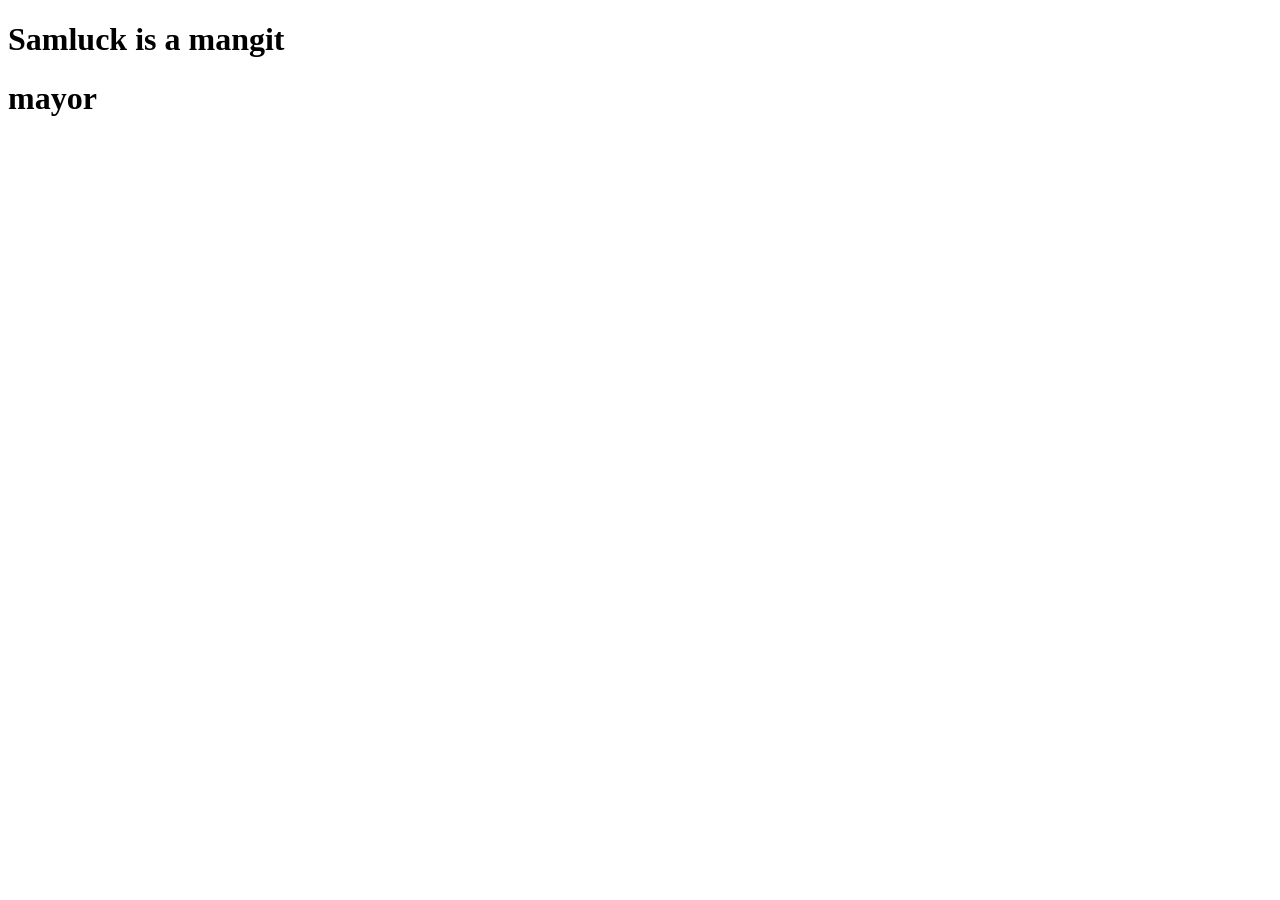
==== index.html @ 6ac4ef3c "Merge branch 'Samluck' of https://github.com/omotuwaojo/min-ecommerce into Samluck" ====
<!DOCTYPE html>
<html lang="en">
<head>
    <meta charset="UTF-8">
    <meta name="viewport" content="width=device-width, initial-scale=1.0">
    <title>Min-ecommerce</title>
</head>
<body>
    <h1>Samluck is a mangit</h1><h1>mayor</h1>
</body>
</html>
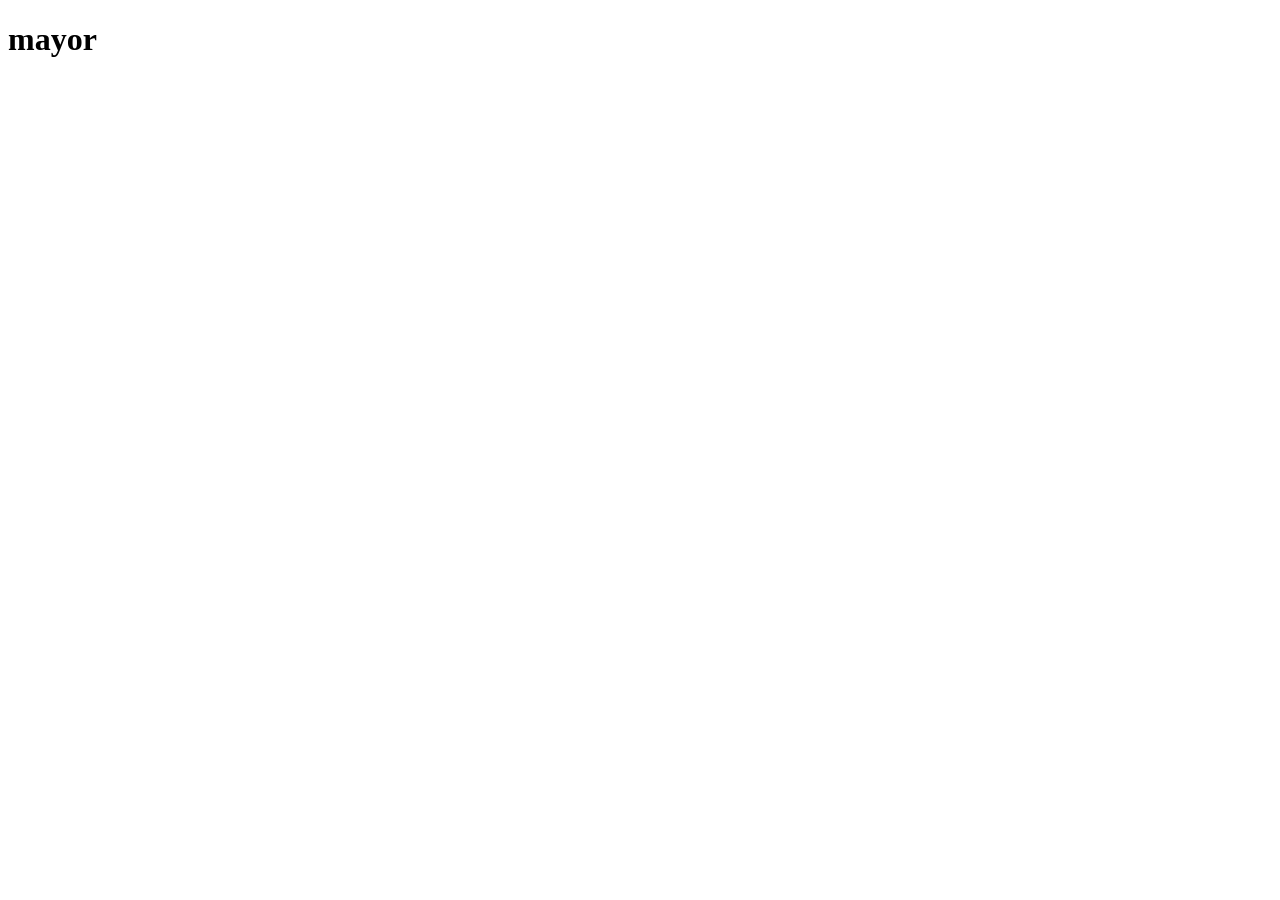
==== commit b17adc53: "marge" ====
--- a/index.html
+++ b/index.html
@@ -6,6 +6,6 @@
     <title>Min-ecommerce</title>
 </head>
 <body>
-    <h1>Samluck is a mangit</h1><h1>mayor</h1>
+    <h1>mayor</h1>
 </body>
 </html>
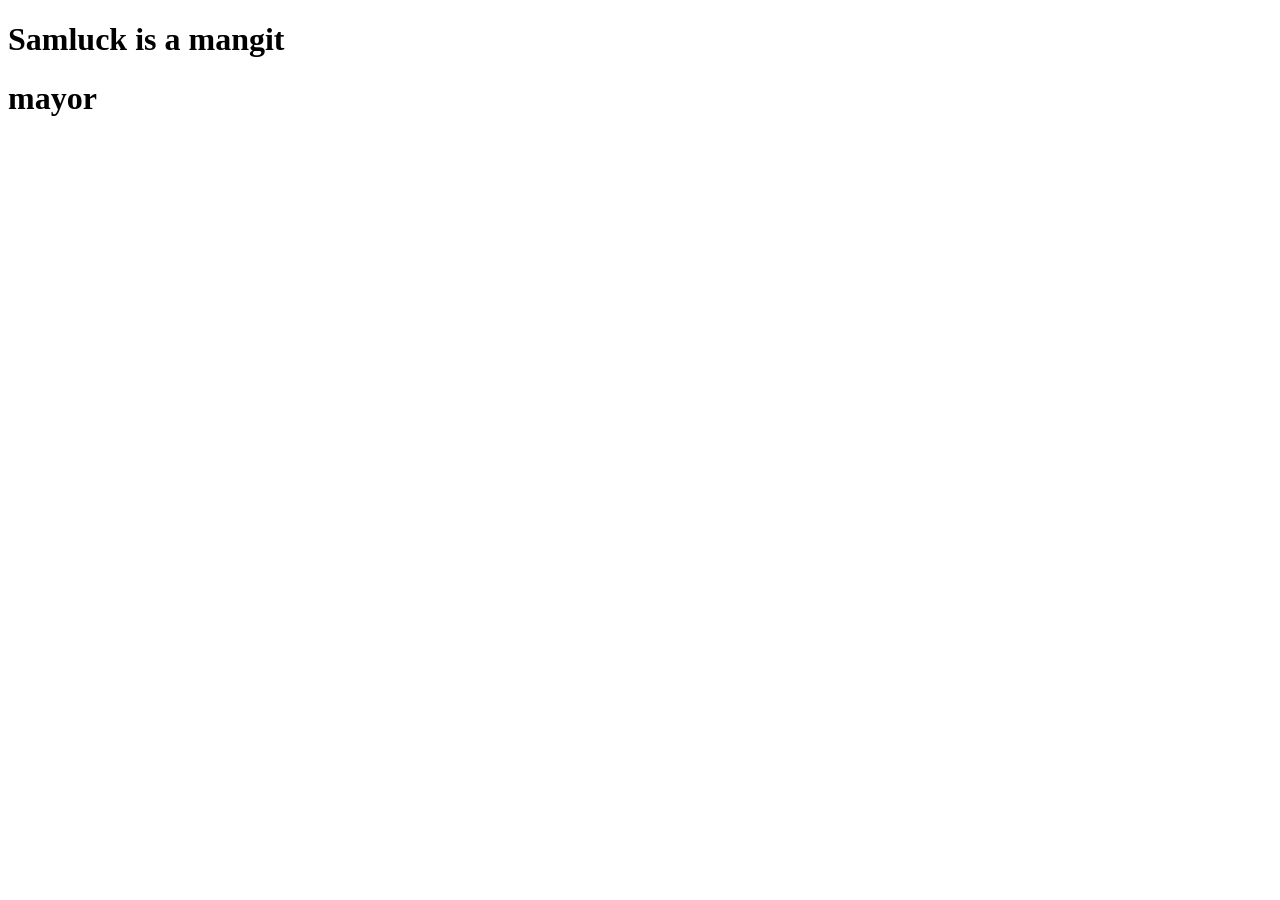
==== commit 2b4482ec: "initial" ====
--- a/index.html
+++ b/index.html
@@ -1,4 +1,14 @@
 <!DOCTYPE html>
+<html lang="en">
+<head>
+    <meta charset="UTF-8">
+    <meta name="viewport" content="width=device-width, initial-scale=1.0">
+    <title>Min-ecommerce</title>
+</head>
+<body>
+    <h1>Samluck is a mangit</h1>
+</body>
+</html><!DOCTYPE html>
 <html lang="en">
 <head>
     <meta charset="UTF-8">
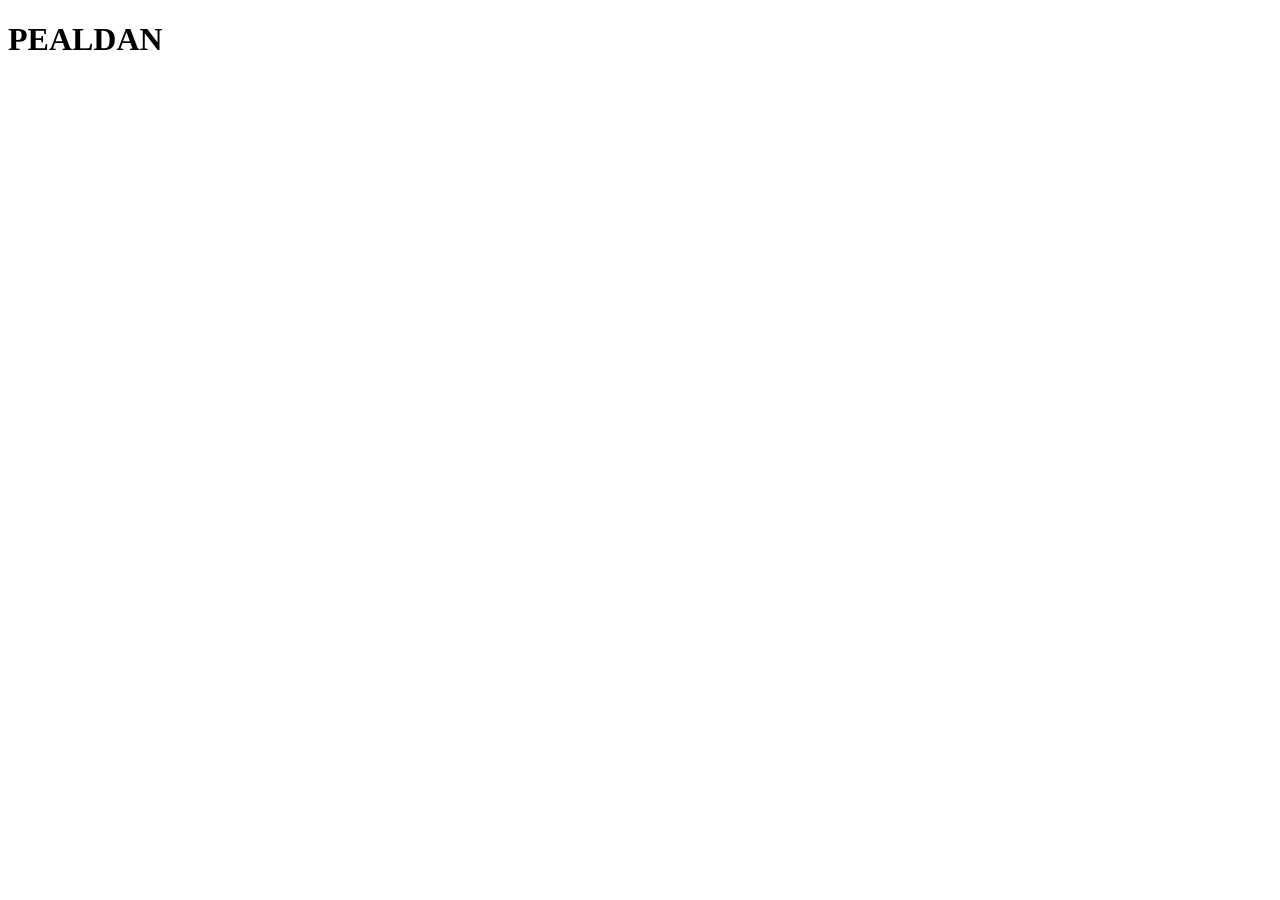
==== commit 68943988: "Merge branch 'main' of https://github.com/omotuwaojo/min-ecommerce into Samluck" ====
--- a/index.html
+++ b/index.html
@@ -6,16 +6,6 @@
     <title>Min-ecommerce</title>
 </head>
 <body>
-    <h1>Samluck is a mangit</h1>
-</body>
-</html><!DOCTYPE html>
-<html lang="en">
-<head>
-    <meta charset="UTF-8">
-    <meta name="viewport" content="width=device-width, initial-scale=1.0">
-    <title>Min-ecommerce</title>
-</head>
-<body>
-    <h1>mayor</h1>
+    <h1>PEALDAN</h1>
 </body>
 </html>
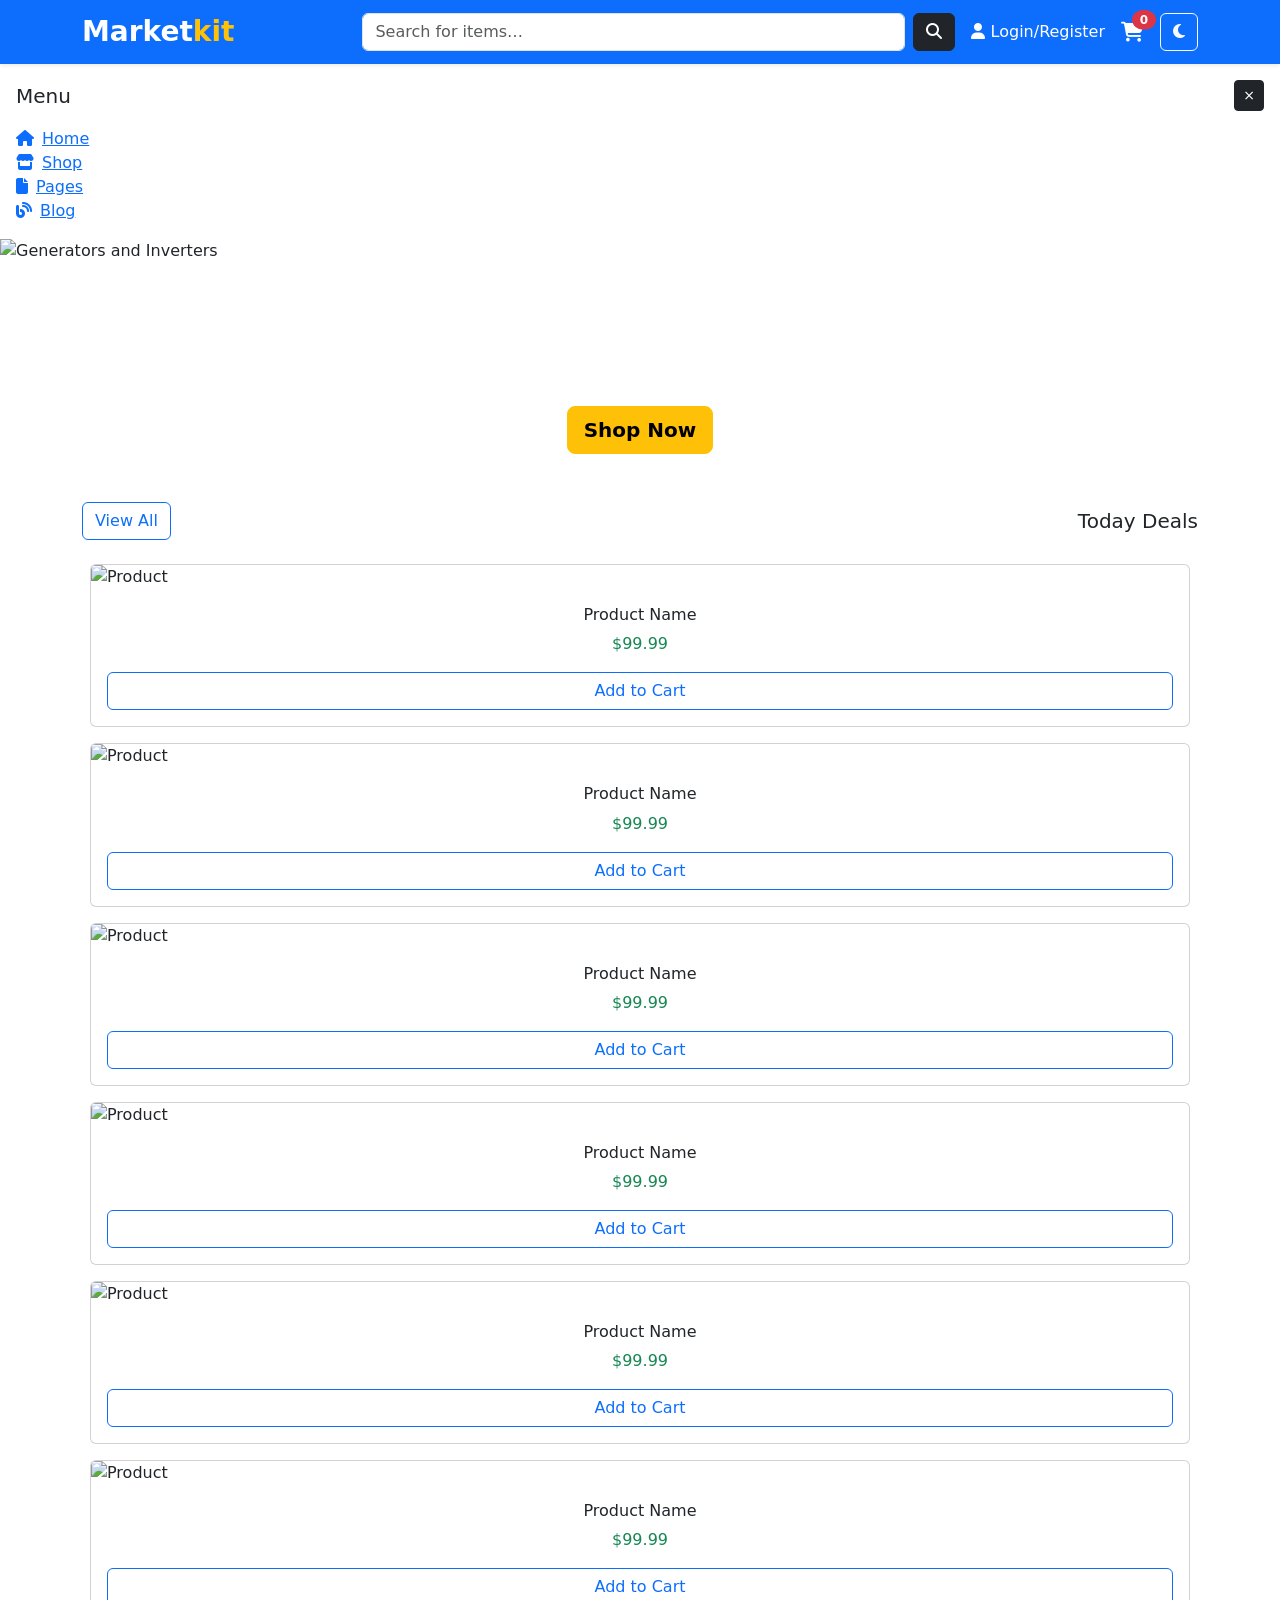
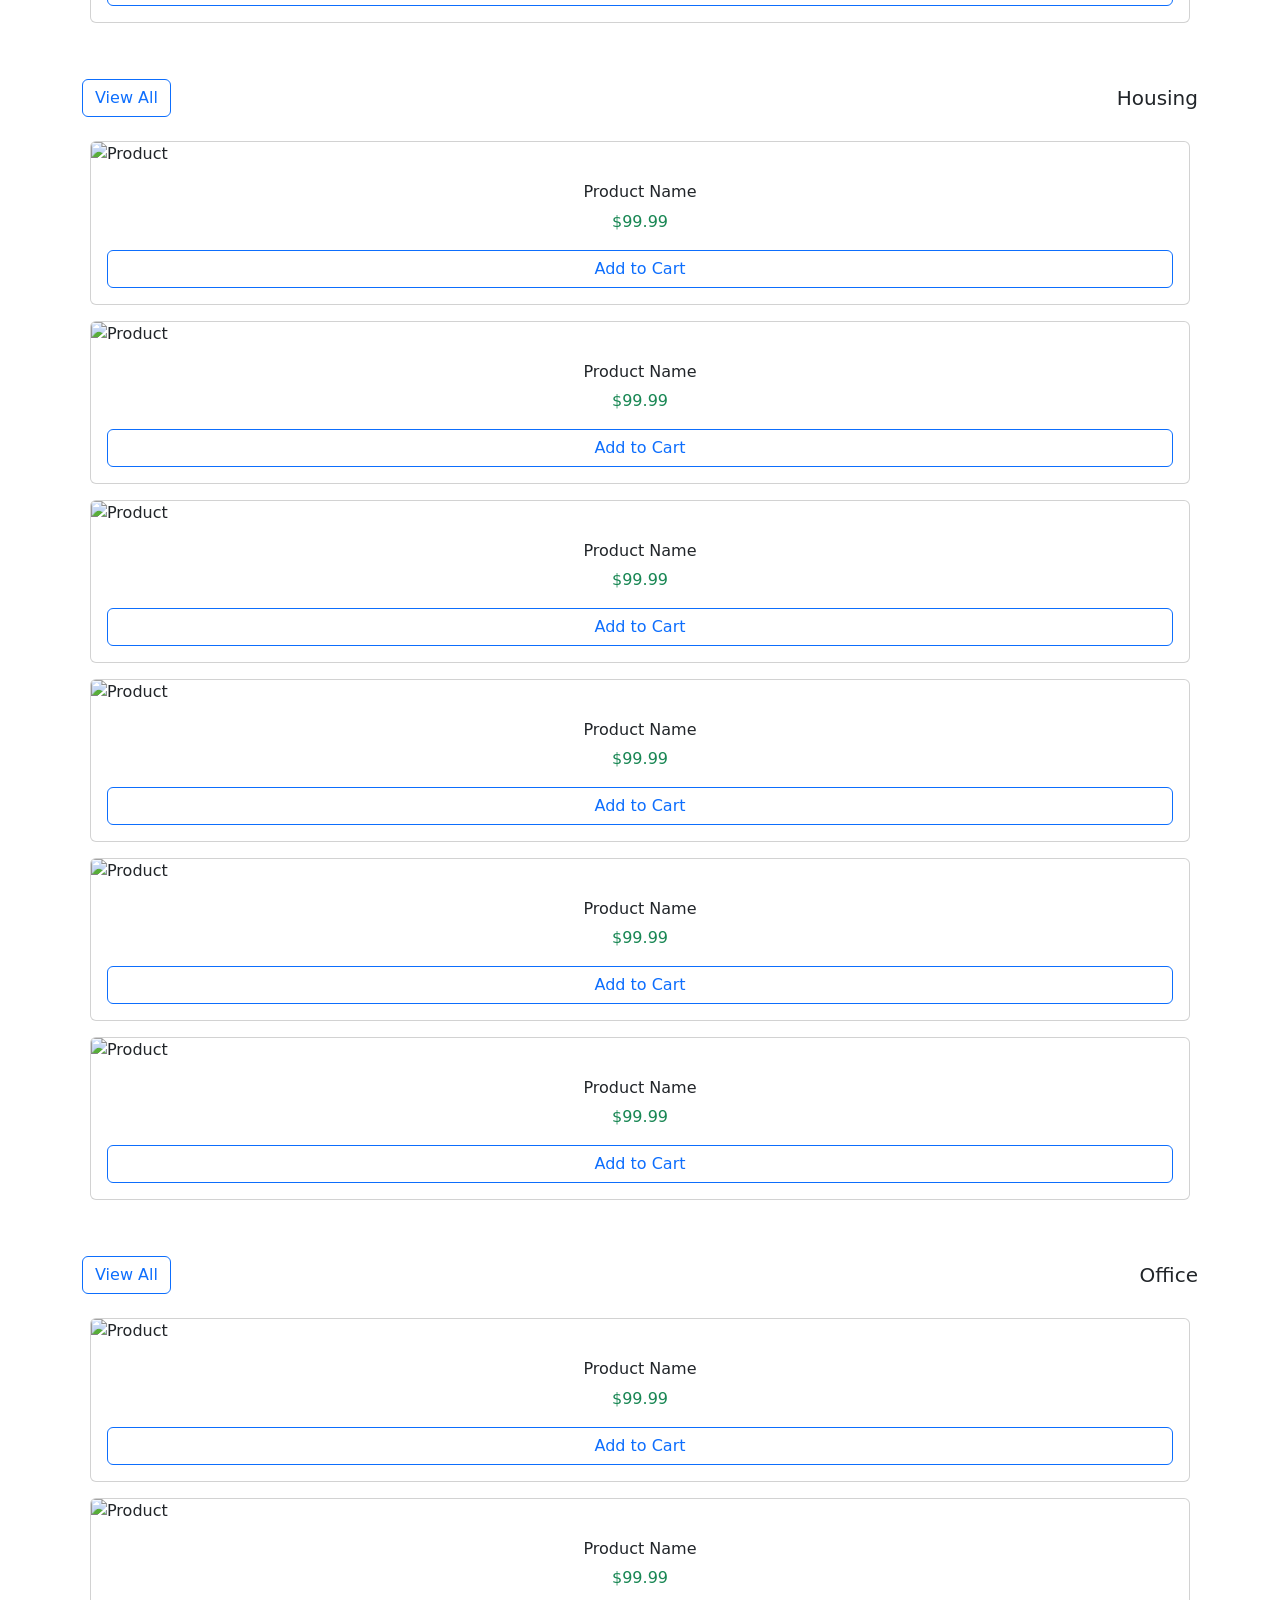
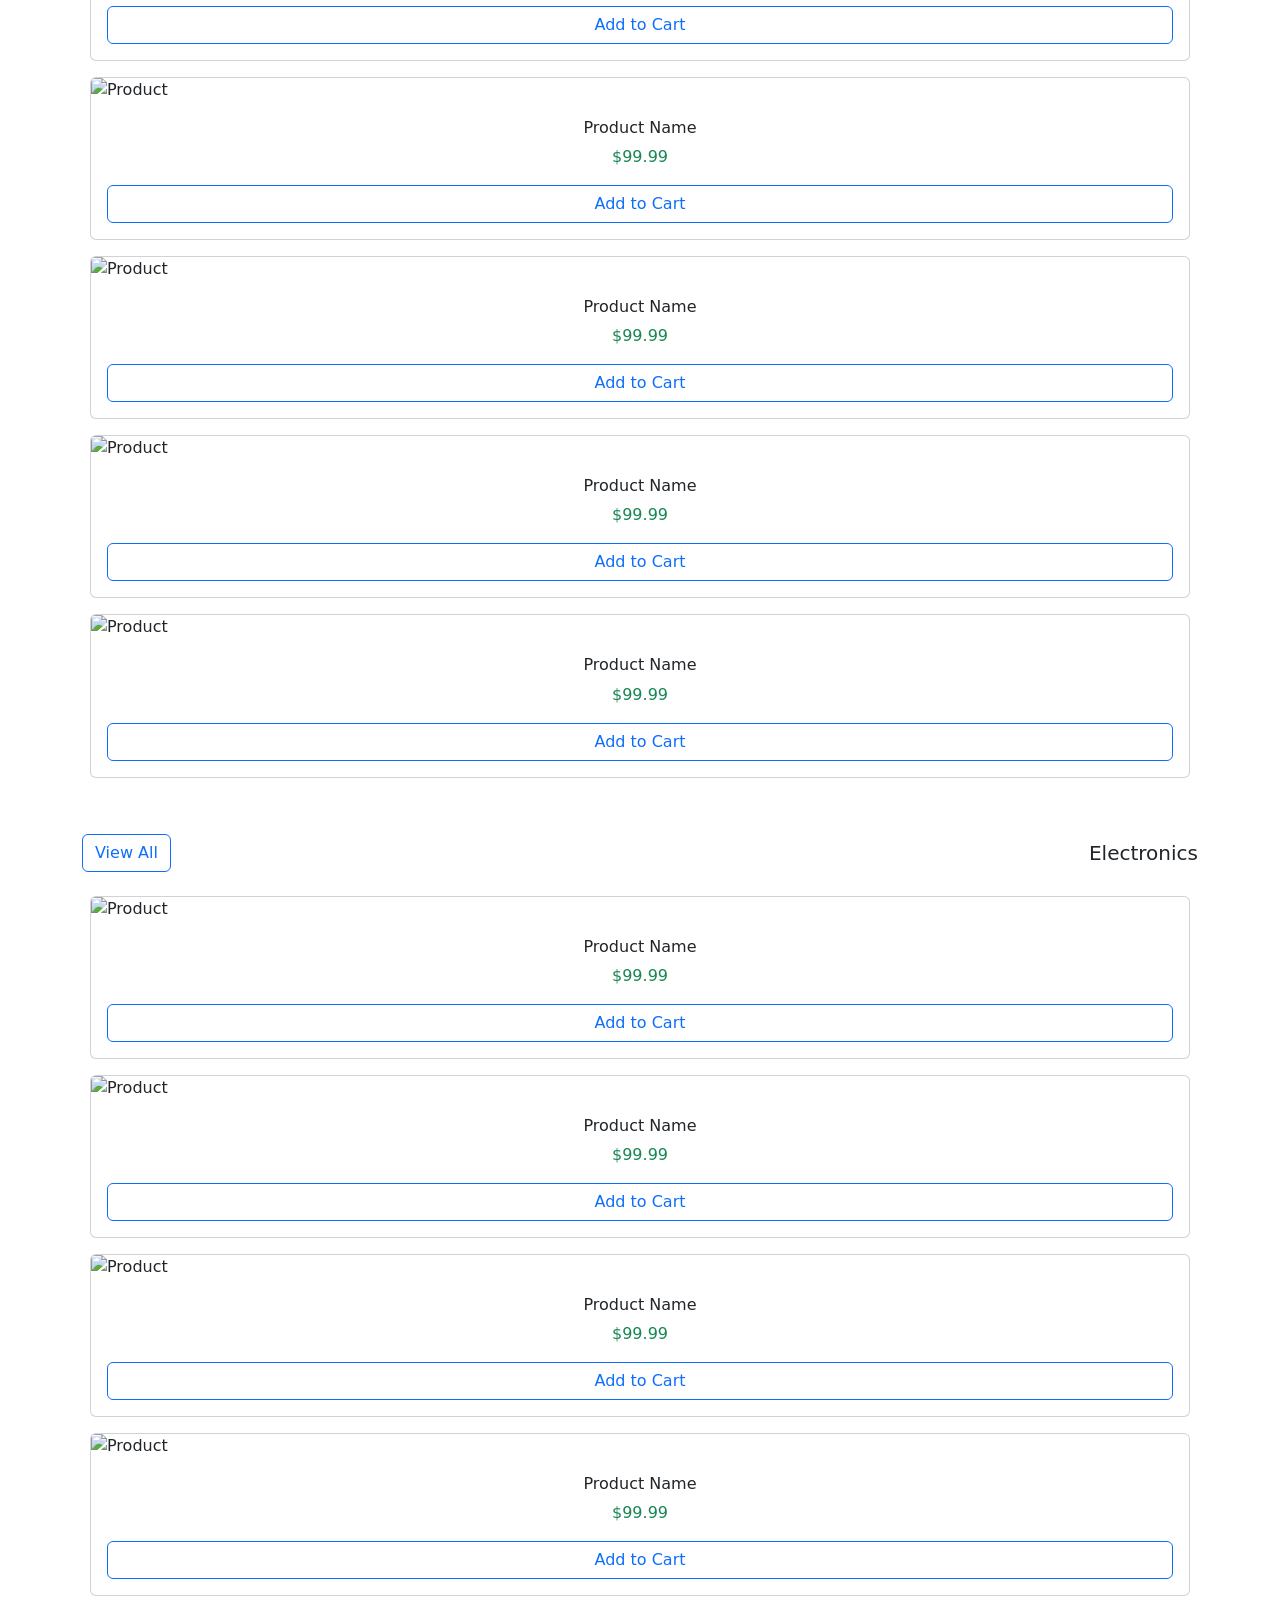
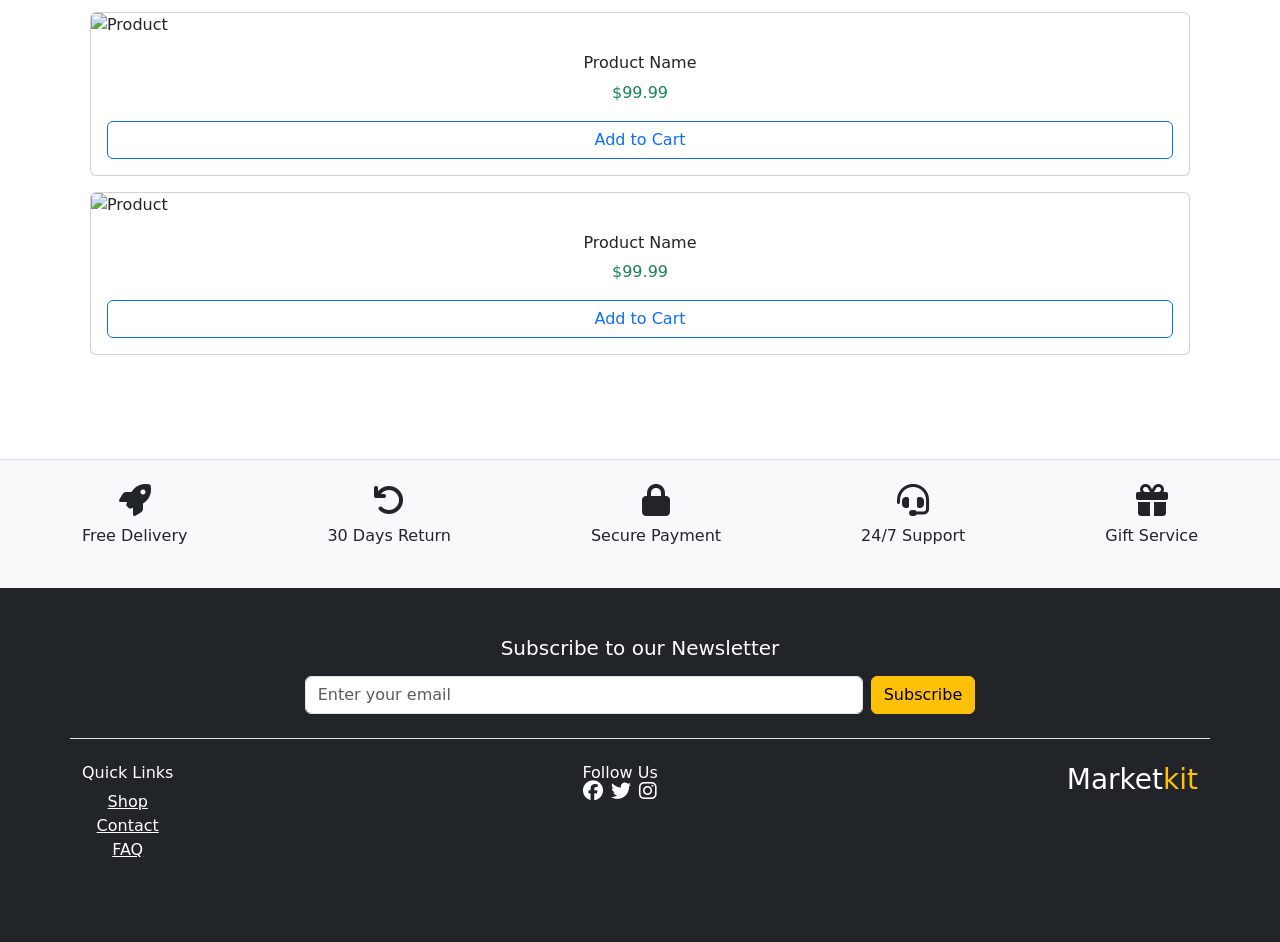
==== commit 7508e5c6: ""initial commit"" ====
--- a/index.html
+++ b/index.html
@@ -1,11 +1,221 @@
 <!DOCTYPE html>
-<html lang="en">
+<html lang="en" data-theme="light">
 <head>
-    <meta charset="UTF-8">
-    <meta name="viewport" content="width=device-width, initial-scale=1.0">
-    <title>Min-ecommerce</title>
+  <meta charset="UTF-8" />
+  <meta name="viewport" content="width=device-width, initial-scale=1.0" />
+  <title>Marketkit - Homepage</title>
+
+  <!-- Bootstrap CSS -->
+  <link href="https://cdn.jsdelivr.net/npm/bootstrap@5.3.3/dist/css/bootstrap.min.css" rel="stylesheet" />
+  <!-- Font Awesome -->
+  <link href="https://cdnjs.cloudflare.com/ajax/libs/font-awesome/6.5.0/css/all.min.css" rel="stylesheet">
+  <!-- Slick Carousel CSS -->
+  <link rel="stylesheet" href="https://cdn.jsdelivr.net/npm/slick-carousel@1.8.1/slick/slick.css" />
+  <link rel="stylesheet" href="https://cdn.jsdelivr.net/npm/slick-carousel@1.8.1/slick/slick-theme.css" />
+  <!-- Custom Styles -->
+  <link rel="stylesheet" href="styles.css" />
 </head>
 <body>
-    <h1>PEALDAN</h1>
+
+<!-- Header -->
+<header class="bg-primary text-white py-2 sticky-top shadow-sm">
+  <div class="container d-flex align-items-center justify-content-between flex-wrap">
+    <div class="d-flex align-items-center">
+      <button class="btn btn-light d-lg-none me-2" id="hamburger"><i class="fas fa-bars"></i></button>
+      <h3 class="mb-0 fw-bold">Market<span class="text-warning">kit</span></h3>
+    </div>
+    <br><br>
+    <nav class="d-none d-lg-flex gap-3 align-items-center">
+      <a href="#"><i class="fas fa-home"></i></a>
+      <a href="#"><i class="fas fa-store"></i></a>
+      <a href="#"><i class="fas fa-file"></i></a>
+      <a href="#"><i class="fas fa-blog"></i></a>
+    </nav>
+    <form class="d-flex align-items-center flex-grow-1 mx-3">
+      <input class="form-control me-2" type="search" placeholder="Search for items…" />
+      <button class="btn btn-dark" type="submit"><i class="fas fa-search"></i></button>
+    </form>
+    <div class="d-flex align-items-center gap-3">
+      <a href="#" class="text-white text-decoration-none"><i class="fas fa-user"></i> Login/Register</a>
+      <a href="#" id="cart-icon" class="text-white position-relative">
+        <i class="fas fa-shopping-cart fa-lg"></i>
+        <span class="position-absolute top-0 start-100 translate-middle badge bg-danger rounded-circle" id="cart-count">0</span>
+      </a>
+      <button class="btn btn-outline-light" id="toggle-theme"><i class="fas fa-moon"></i></button>
+    </div>
+  </div>
+</header>
+
+<!-- Mobile Sidebar -->
+<div id="mobile-menu" class="mobile-sidebar">
+  <div class="d-flex justify-content-between align-items-center p-3">
+    <h5 class="mb-0">Menu</h5>
+    <button id="close-sidebar" class="btn btn-sm btn-dark">&times;</button>
+  </div>
+  <ul class="list-unstyled px-3">
+    <li><a href="#"><i class="fas fa-home me-2"></i>Home</a></li>
+    <li><a href="#"><i class="fas fa-store me-2"></i>Shop</a></li>
+    <li><a href="#"><i class="fas fa-file me-2"></i>Pages</a></li>
+    <li><a href="#"><i class="fas fa-blog me-2"></i>Blog</a></li>
+  </ul>
+</div>
+<div id="overlay" class="overlay"></div>
+
+<!-- Hero Banner -->
+<div id="heroCarousel" class="carousel slide" data-bs-ride="carousel" data-bs-interval="5000">
+  <div class="carousel-inner">
+    <!-- Slide 1 -->
+    <div class="carousel-item active">
+      <div class="carousel-image-container">
+        <img src="./generators-inverters_300x300.png" class="d-block w-100" alt="Generators and Inverters">
+        <div class="carousel-overlay">
+          <div class="carousel-caption-center text-white text-center">
+            <h1 class="display-4 fw-bold">WELCOME TO MARKETKIT</h1>
+            <p class="fs-4 fw-semibold">Your one-stop shop for everything!</p>
+            <a href="#" class="btn btn-warning btn-lg fw-bold mt-3">Shop Now</a>
+          </div>
+        </div>
+      </div>
+    </div>
+
+    <!-- Slide 2 -->
+    <div class="carousel-item">
+      <div class="carousel-image-container">
+        <img src="./sneakers_300x300.png" class="d-block w-100" alt="Sneakers">
+        <div class="carousel-overlay">
+          <div class="carousel-caption-center text-white text-center">
+            <h1 class="display-5 fw-bold">STEP INTO STYLE</h1>
+            <p class="fs-4 fw-semibold">Discover the latest trends in footwear.</p>
+            <a href="#" class="btn btn-warning btn-lg fw-bold mt-3">Shop Now</a>
+          </div>
+        </div>
+      </div>
+    </div>
+  </div>
+</div>
+
+<!-- Category Carousels -->
+<section class="container py-5">
+  <div id="categories">
+    <!-- Reusable category block -->
+  </div>
+</section>
+
+<!-- Services Row -->
+<section class="bg-light py-4 border-top">
+  <div class="container d-flex flex-wrap justify-content-between text-center services-row">
+    <div><i class="fas fa-rocket fa-2x mb-2"></i><p>Free Delivery</p></div>
+    <div><i class="fas fa-undo fa-2x mb-2"></i><p>30 Days Return</p></div>
+    <div><i class="fas fa-lock fa-2x mb-2"></i><p>Secure Payment</p></div>
+    <div><i class="fas fa-headset fa-2x mb-2"></i><p>24/7 Support</p></div>
+    <div><i class="fas fa-gift fa-2x mb-2"></i><p>Gift Service</p></div>
+  </div>
+</section>
+
+<!-- Footer -->
+<footer class="bg-dark text-white py-5">
+  <div class="container text-center mb-4">
+    <h5>Subscribe to our Newsletter</h5>
+    <form class="d-flex justify-content-center mt-3">
+      <input type="email" class="form-control w-50" placeholder="Enter your email">
+      <button class="btn btn-warning ms-2">Subscribe</button>
+    </form>
+  </div>
+  <div class="container d-flex flex-wrap justify-content-between text-center border-top pt-4">
+    <div class="mb-3">
+      <h6>Quick Links</h6>
+      <ul class="list-unstyled">
+        <li><a href="#" class="text-white">Shop</a></li>
+        <li><a href="#" class="text-white">Contact</a></li>
+        <li><a href="#" class="text-white">FAQ</a></li>
+      </ul>
+    </div>
+    <div class="mb-3">
+      <h6>Follow Us</h6>
+      <div class="d-flex justify-content-center gap-2">
+        <i class="fab fa-facebook fa-lg"></i>
+        <i class="fab fa-twitter fa-lg"></i>
+        <i class="fab fa-instagram fa-lg"></i>
+      </div>
+    </div>
+    <div class="mb-3">
+      <h3>Market<span class="text-warning">kit</span></h3>
+    </div>
+  </div>
+</footer>
+
+<!-- Scripts -->
+<script src="https://cdn.jsdelivr.net/npm/bootstrap@5.3.3/dist/js/bootstrap.bundle.min.js"></script>
+<script src="https://code.jquery.com/jquery-3.7.0.min.js"></script>
+<script src="https://cdn.jsdelivr.net/npm/slick-carousel@1.8.1/slick/slick.min.js"></script>
+<script>
+  const categories = ['Today Deals', 'Housing', 'Office', 'Electronics'];
+
+  const generateProductCard = () => `
+    <div class="p-2">
+      <div class="card h-100">
+        <img src="https://via.placeholder.com/200x150" class="card-img-top" alt="Product">
+        <div class="card-body text-center">
+          <h6 class="card-title">Product Name</h6>
+          <p class="text-success">$99.99</p>
+          <button class="btn btn-outline-primary w-100 add-to-cart">Add to Cart</button>
+        </div>
+      </div>
+    </div>
+  `;
+
+  categories.forEach(title => {
+    $('#categories').append(`
+      <div class="mb-5">
+        <div class="d-flex justify-content-between align-items-center mb-3 category-header">
+          <a href="#" class="btn btn-outline-primary">View All</a>
+          <h5 class="mb-0">${title}</h5>
+        </div>
+        <div class="category-slider">${generateProductCard().repeat(6)}</div>
+      </div>
+    `);
+  });
+
+  $(document).ready(function () {
+    $('.category-slider').slick({
+      slidesToShow: 4,
+      slidesToScroll: 1,
+      infinite: false,
+      arrows: true,
+      responsive: [
+        { breakpoint: 992, settings: { slidesToShow: 3 } },
+        { breakpoint: 768, settings: { slidesToShow: 2 } },
+        { breakpoint: 576, settings: { slidesToShow: 1 } }
+      ]
+    });
+
+    let cartCount = 0;
+    $(document).on('click', '.add-to-cart', function () {
+      cartCount++;
+      $('#cart-count').text(cartCount);
+    });
+
+    $('#toggle-theme').click(function () {
+      const html = $('html');
+      const icon = $(this).find('i');
+      if (html.attr('data-theme') === 'dark') {
+        html.attr('data-theme', 'light');
+        icon.removeClass('fa-sun').addClass('fa-moon');
+      } else {
+        html.attr('data-theme', 'dark');
+        icon.removeClass('fa-moon').addClass('fa-sun');
+      }
+    });
+
+    $('#hamburger').click(() => {
+      $('#mobile-menu, #overlay').addClass('active');
+    });
+
+    $('#close-sidebar, #overlay').click(() => {
+      $('#mobile-menu, #overlay').removeClass('active');
+    });
+  });
+</script>
+
 </body>
 </html>
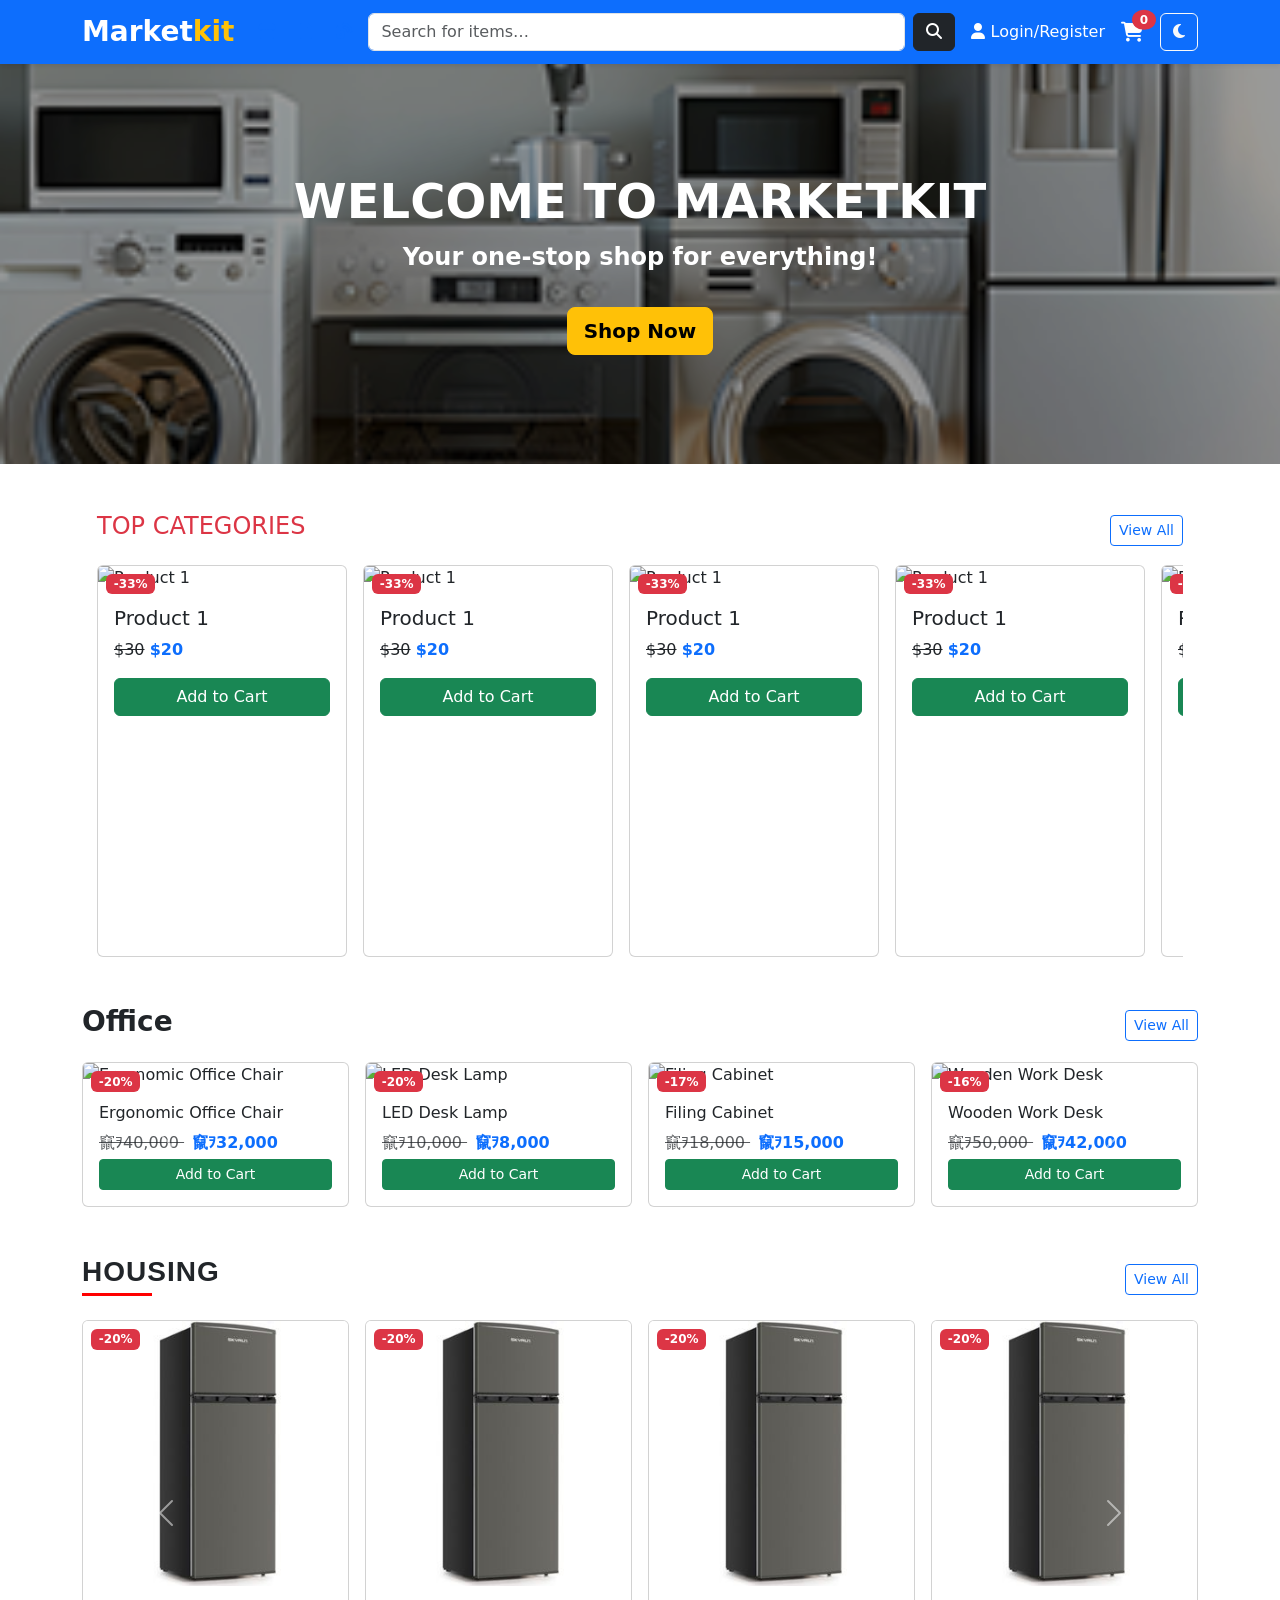
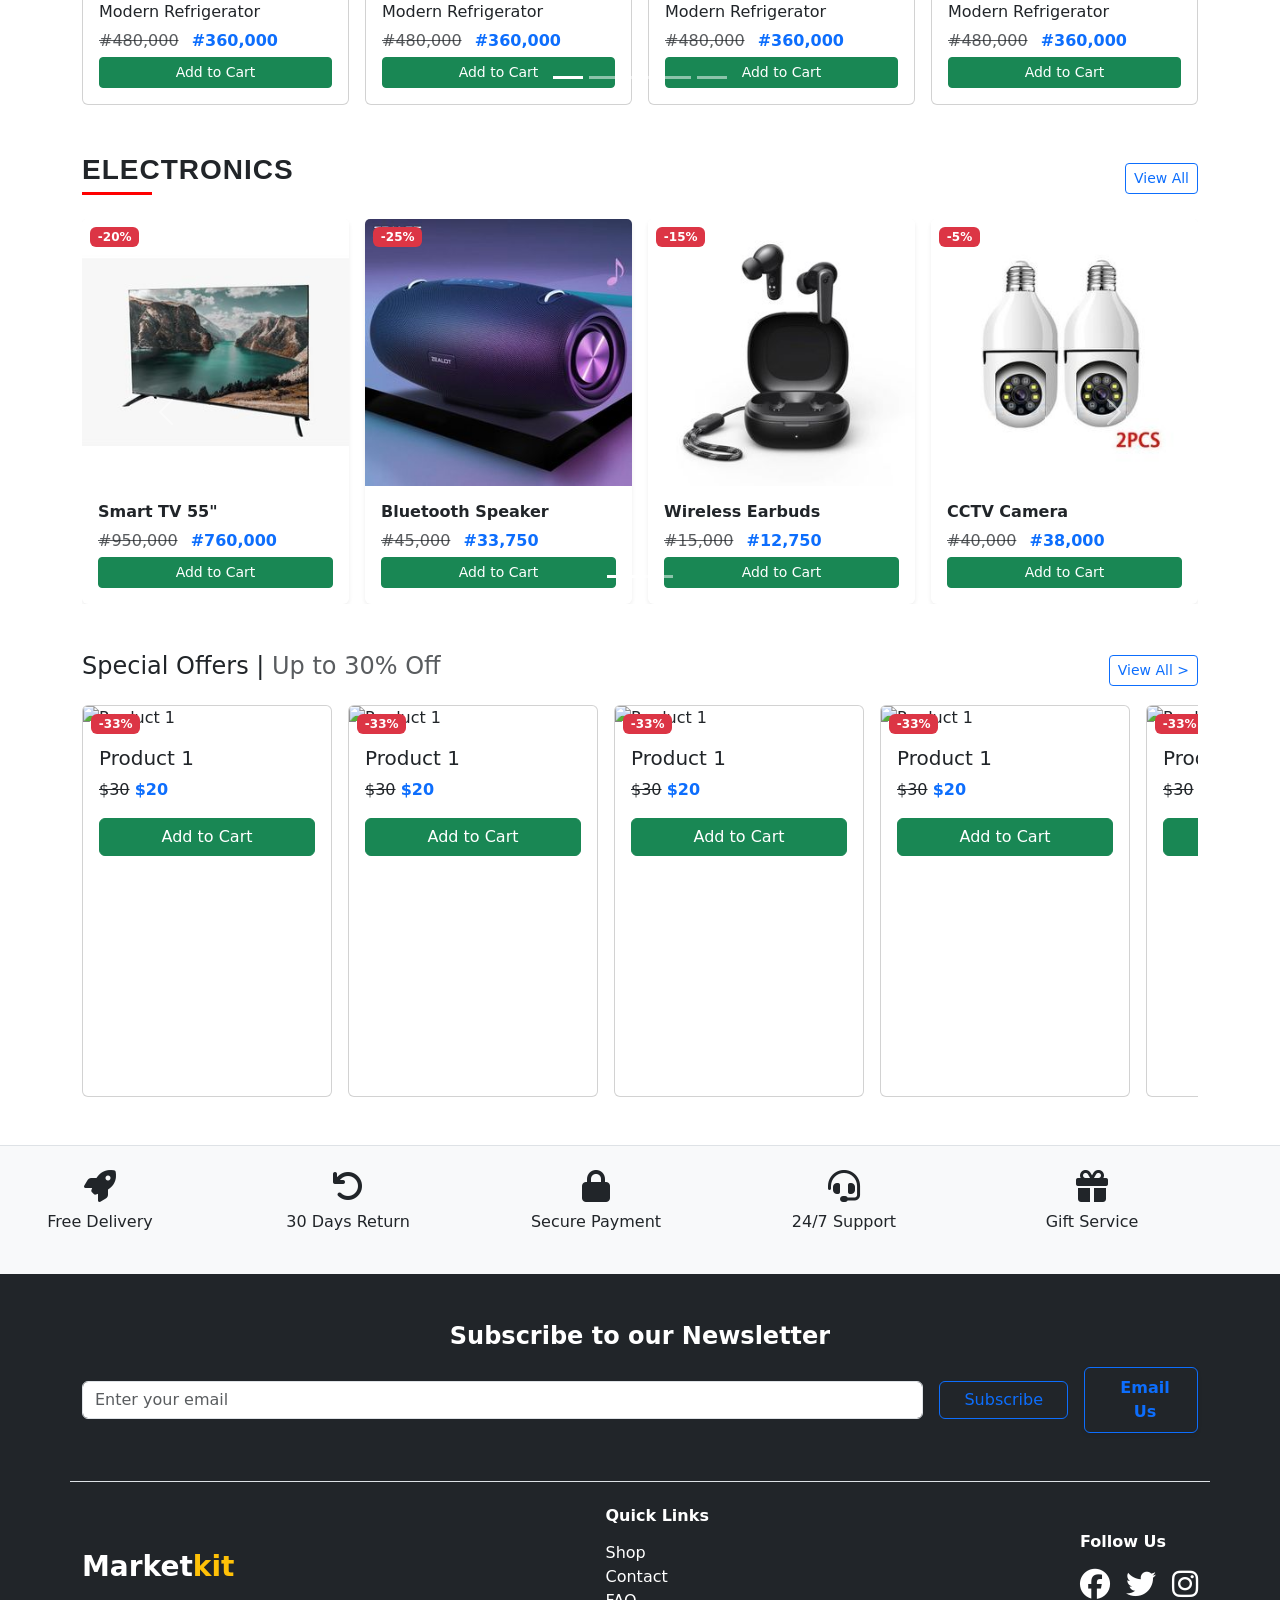
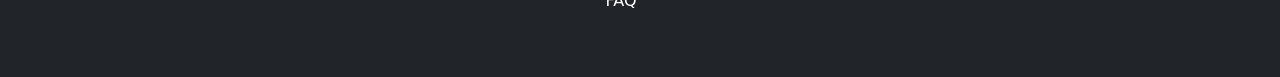
==== commit b049efe1: "all comp add" ====
--- a/index.html
+++ b/index.html
@@ -13,7 +13,7 @@
   <link rel="stylesheet" href="https://cdn.jsdelivr.net/npm/slick-carousel@1.8.1/slick/slick.css" />
   <link rel="stylesheet" href="https://cdn.jsdelivr.net/npm/slick-carousel@1.8.1/slick/slick-theme.css" />
   <!-- Custom Styles -->
-  <link rel="stylesheet" href="styles.css" />
+  <link rel="stylesheet" href="style.css" />
 </head>
 <body>
 
@@ -22,11 +22,11 @@
   <div class="container d-flex align-items-center justify-content-between flex-wrap">
     <div class="d-flex align-items-center">
       <button class="btn btn-light d-lg-none me-2" id="hamburger"><i class="fas fa-bars"></i></button>
-      <h3 class="mb-0 fw-bold">Market<span class="text-warning">kit</span></h3>
+      <a href="#"><h3 class="mb-0 fw-bold text-white text-decoration-none">Market<span class="text-warning">kit</span></h3></a>
     </div>
     <br><br>
-    <nav class="d-none d-lg-flex gap-3 align-items-center">
-      <a href="#"><i class="fas fa-home"></i></a>
+    <nav class="d-none d-lg-flex gap-4 align-items-center">
+      <i class=""></i></a>
       <a href="#"><i class="fas fa-store"></i></a>
       <a href="#"><i class="fas fa-file"></i></a>
       <a href="#"><i class="fas fa-blog"></i></a>
@@ -52,11 +52,14 @@
     <h5 class="mb-0">Menu</h5>
     <button id="close-sidebar" class="btn btn-sm btn-dark">&times;</button>
   </div>
-  <ul class="list-unstyled px-3">
-    <li><a href="#"><i class="fas fa-home me-2"></i>Home</a></li>
-    <li><a href="#"><i class="fas fa-store me-2"></i>Shop</a></li>
-    <li><a href="#"><i class="fas fa-file me-2"></i>Pages</a></li>
-    <li><a href="#"><i class="fas fa-blog me-2"></i>Blog</a></li>
+  <ul class="list-unstyled px-3 text-decoration-none">
+    <li><a href="#"><i class="fas fa-home me-3"></i>HOME</a></li>
+    <br>
+    <li><a href="#"><i class="fas fa-store me-3"></i>SHOP</a></li>
+    <br>
+    <li><a href="#"><i class="fas fa-file me-3"></i>PAGES</a></li>
+    <br>
+    <li><a href="#"><i class="fas fa-blog me-3"></i>BLOG</a></li>
   </ul>
 </div>
 <div id="overlay" class="overlay"></div>
@@ -67,7 +70,7 @@
     <!-- Slide 1 -->
     <div class="carousel-item active">
       <div class="carousel-image-container">
-        <img src="./generators-inverters_300x300.png" class="d-block w-100" alt="Generators and Inverters">
+        <img src="./images/appliances.png" class="d-block w-100" alt="Generators and Inverters">
         <div class="carousel-overlay">
           <div class="carousel-caption-center text-white text-center">
             <h1 class="display-4 fw-bold">WELCOME TO MARKETKIT</h1>
@@ -81,7 +84,7 @@
     <!-- Slide 2 -->
     <div class="carousel-item">
       <div class="carousel-image-container">
-        <img src="./sneakers_300x300.png" class="d-block w-100" alt="Sneakers">
+        <img src="./images/HP LAPTOP.jpeg" class="d-block w-100" alt="Sneakers">
         <div class="carousel-overlay">
           <div class="carousel-caption-center text-white text-center">
             <h1 class="display-5 fw-bold">STEP INTO STYLE</h1>
@@ -95,51 +98,1283 @@
 </div>
 
 <!-- Category Carousels -->
-<section class="container py-5">
-  <div id="categories">
-    <!-- Reusable category block -->
-  </div>
+<section class="container my-5">
+      
+ <div class="container my-5">
+  <div class="d-flex justify-content-between align-items-center mb-3">
+    <h4 class="text-bold text-danger">TOP CATEGORIES</h4>
+    <a href="#" class="btn btn-outline-primary btn-sm">View All</a>
+  </div>
+  <div class="d-flex flex-row gap-3 overflow-auto">
+    <!-- Product Cards -->
+    <!-- Repeat this block for each product -->
+    <!-- You can use a loop if working with a backend -->
+    <!-- Product 1 to 20 -->
+    <!-- BEGIN CARDS -->
+    <!-- Example card, copy and paste for 20 -->
+    <!-- Replace image URL or text as needed -->
+    <!-- START LOOP -->
+    <!-- You may replace this with server-side or JS loop -->
+    <!-- Example for demonstration -->
+    <!-- CARD TEMPLATE -->
+    <!-- Copy the next block 20 times and update accordingly -->
+
+        <div class="col" style="min-width: 250px;">
+      <div class="card h-100 position-relative" data-name="Product 1">
+        <img src="https://via.placeholder.com/200x200?text=Product+1" class="card-img-top" alt="Product 1">
+        <div class="card-body">
+          <h5 class="card-title">Product 1</h5>
+          <p class="card-text"><del>$30</del> <strong class="text-primary">$20</strong></p>
+          <span class="badge bg-danger position-absolute top-0 start-0 m-2">-33%</span>
+          <button class="btn btn-success w-100">Add to Cart</button>
+        </div>
+      </div>
+    </div>
+
+     <div class="col" style="min-width: 250px;">
+      <div class="card h-100 position-relative" data-name="Product 1">
+        <img src="https://via.placeholder.com/200x200?text=Product+1" class="card-img-top" alt="Product 1">
+        <div class="card-body">
+          <h5 class="card-title">Product 1</h5>
+          <p class="card-text"><del>$30</del> <strong class="text-primary">$20</strong></p>
+          <span class="badge bg-danger position-absolute top-0 start-0 m-2">-33%</span>
+          <button class="btn btn-success w-100">Add to Cart</button>
+        </div>
+      </div>
+    </div>
+
+     <div class="col" style="min-width: 250px;">
+      <div class="card h-100 position-relative" data-name="Product 1">
+        <img src="https://via.placeholder.com/200x200?text=Product+1" class="card-img-top" alt="Product 1">
+        <div class="card-body">
+          <h5 class="card-title">Product 1</h5>
+          <p class="card-text"><del>$30</del> <strong class="text-primary">$20</strong></p>
+          <span class="badge bg-danger position-absolute top-0 start-0 m-2">-33%</span>
+          <button class="btn btn-success w-100">Add to Cart</button>
+        </div>
+      </div>
+    </div>
+
+     <div class="col" style="min-width: 250px;">
+      <div class="card h-100 position-relative" data-name="Product 1">
+        <img src="https://via.placeholder.com/200x200?text=Product+1" class="card-img-top" alt="Product 1">
+        <div class="card-body">
+          <h5 class="card-title">Product 1</h5>
+          <p class="card-text"><del>$30</del> <strong class="text-primary">$20</strong></p>
+          <span class="badge bg-danger position-absolute top-0 start-0 m-2">-33%</span>
+          <button class="btn btn-success w-100">Add to Cart</button>
+        </div>
+      </div>
+    </div>
+
+     <div class="col" style="min-width: 250px;">
+      <div class="card h-100 position-relative" data-name="Product 1">
+        <img src="https://via.placeholder.com/200x200?text=Product+1" class="card-img-top" alt="Product 1">
+        <div class="card-body">
+          <h5 class="card-title">Product 1</h5>
+          <p class="card-text"><del>$30</del> <strong class="text-primary">$20</strong></p>
+          <span class="badge bg-danger position-absolute top-0 start-0 m-2">-33%</span>
+          <button class="btn btn-success w-100">Add to Cart</button>
+        </div>
+      </div>
+    </div>
+
+     <div class="col" style="min-width: 250px;">
+      <div class="card h-100 position-relative" data-name="Product 1">
+        <img src="https://via.placeholder.com/200x200?text=Product+1" class="card-img-top" alt="Product 1">
+        <div class="card-body">
+          <h5 class="card-title">Product 1</h5>
+          <p class="card-text"><del>$30</del> <strong class="text-primary">$20</strong></p>
+          <span class="badge bg-danger position-absolute top-0 start-0 m-2">-33%</span>
+          <button class="btn btn-success w-100">Add to Cart</button>
+        </div>
+      </div>
+    </div>
+
+     <div class="col" style="min-width: 250px;">
+      <div class="card h-100 position-relative" data-name="Product 1">
+        <img src="https://via.placeholder.com/200x200?text=Product+1" class="card-img-top" alt="Product 1">
+        <div class="card-body">
+          <h5 class="card-title">Product 1</h5>
+          <p class="card-text"><del>$30</del> <strong class="text-primary">$20</strong></p>
+          <span class="badge bg-danger position-absolute top-0 start-0 m-2">-33%</span>
+          <button class="btn btn-success w-100">Add to Cart</button>
+        </div>
+      </div>
+    </div>
+
+     <div class="col" style="min-width: 250px;">
+      <div class="card h-100 position-relative" data-name="Product 1">
+        <img src="https://via.placeholder.com/200x200?text=Product+1" class="card-img-top" alt="Product 1">
+        <div class="card-body">
+          <h5 class="card-title">Product 1</h5>
+          <p class="card-text"><del>$30</del> <strong class="text-primary">$20</strong></p>
+          <span class="badge bg-danger position-absolute top-0 start-0 m-2">-33%</span>
+          <button class="btn btn-success w-100">Add to Cart</button>
+        </div>
+      </div>
+    </div>
+
+     <div class="col" style="min-width: 250px;">
+      <div class="card h-100 position-relative" data-name="Product 1">
+        <img src="https://via.placeholder.com/200x200?text=Product+1" class="card-img-top" alt="Product 1">
+        <div class="card-body">
+          <h5 class="card-title">Product 1</h5>
+          <p class="card-text"><del>$30</del> <strong class="text-primary">$20</strong></p>
+          <span class="badge bg-danger position-absolute top-0 start-0 m-2">-33%</span>
+          <button class="btn btn-success w-100">Add to Cart</button>
+        </div>
+      </div>
+    </div>
+
+     <div class="col" style="min-width: 250px;">
+      <div class="card h-100 position-relative" data-name="Product 1">
+        <img src="https://via.placeholder.com/200x200?text=Product+1" class="card-img-top" alt="Product 1">
+        <div class="card-body">
+          <h5 class="card-title">Product 1</h5>
+          <p class="card-text"><del>$30</del> <strong class="text-primary">$20</strong></p>
+          <span class="badge bg-danger position-absolute top-0 start-0 m-2">-33%</span>
+          <button class="btn btn-success w-100">Add to Cart</button>
+        </div>
+      </div>
+    </div>
+
+     <div class="col" style="min-width: 250px;">
+      <div class="card h-100 position-relative" data-name="Product 1">
+        <img src="https://via.placeholder.com/200x200?text=Product+1" class="card-img-top" alt="Product 1">
+        <div class="card-body">
+          <h5 class="card-title">Product 1</h5>
+          <p class="card-text"><del>$30</del> <strong class="text-primary">$20</strong></p>
+          <span class="badge bg-danger position-absolute top-0 start-0 m-2">-33%</span>
+          <button class="btn btn-success w-100">Add to Cart</button>
+        </div>
+      </div>
+    </div>
+
+     <div class="col" style="min-width: 250px;">
+      <div class="card h-100 position-relative" data-name="Product 1">
+        <img src="https://via.placeholder.com/200x200?text=Product+1" class="card-img-top" alt="Product 1">
+        <div class="card-body">
+          <h5 class="card-title">Product 1</h5>
+          <p class="card-text"><del>$30</del> <strong class="text-primary">$20</strong></p>
+          <span class="badge bg-danger position-absolute top-0 start-0 m-2">-33%</span>
+          <button class="btn btn-success w-100">Add to Cart</button>
+        </div>
+      </div>
+    </div>
+
+     <div class="col" style="min-width: 250px;">
+      <div class="card h-100 position-relative" data-name="Product 1">
+        <img src="https://via.placeholder.com/200x200?text=Product+1" class="card-img-top" alt="Product 1">
+        <div class="card-body">
+          <h5 class="card-title">Product 1</h5>
+          <p class="card-text"><del>$30</del> <strong class="text-primary">$20</strong></p>
+          <span class="badge bg-danger position-absolute top-0 start-0 m-2">-33%</span>
+          <button class="btn btn-success w-100">Add to Cart</button>
+        </div>
+      </div>
+    </div>
+
+     <div class="col" style="min-width: 250px;">
+      <div class="card h-100 position-relative" data-name="Product 1">
+        <img src="./images/watches-sunglasses_300x300.png" class="card-img-top" alt="Product 1">
+        <div class="card-body">
+          <h5 class="card-title">Product 1</h5>
+          <p class="card-text"><del>$30</del> <strong class="text-primary">$20</strong></p>
+          <span class="badge bg-danger position-absolute top-0 start-0 m-2">-33%</span>
+          <button class="btn btn-success w-100">Add to Cart</button>
+        </div>
+      </div>
+    </div>
+
+     <div class="col" style="min-width: 250px;">
+      <div class="card h-100 position-relative" data-name="Product 1">
+        <img src="./images/UNKNOWN.jpeg" class="card-img-top" alt="Product 1">
+        <div class="card-body">
+          <h5 class="card-title">Product 1</h5>
+          <p class="card-text"><del>$30</del> <strong class="text-primary">$20</strong></p>
+          <span class="badge bg-danger position-absolute top-0 start-0 m-2">-33%</span>
+          <button class="btn btn-success w-100">Add to Cart</button>
+        </div>
+      </div>
+    </div>
+
+     <div class="col" style="min-width: 250px;">
+      <div class="card h-100 position-relative" data-name="Product 1">
+        <img src="https://via.placeholder.com/200x200?text=Product+1" class="card-img-top" alt="Product 1">
+        <div class="card-body">
+          <h5 class="card-title">Product 1</h5>
+          <p class="card-text"><del>$30</del> <strong class="text-primary">$20</strong></p>
+          <span class="badge bg-danger position-absolute top-0 start-0 m-2">-33%</span>
+          <button class="btn btn-success w-100">Add to Cart</button>
+        </div>
+      </div>
+    </div>
+
+     <div class="col" style="min-width: 250px;">
+      <div class="card h-100 position-relative" data-name="Product 1">
+        <img src="https://via.placeholder.com/200x200?text=Product+1" class="card-img-top" alt="Product 1">
+        <div class="card-body">
+          <h5 class="card-title">Product 1</h5>
+          <p class="card-text"><del>$30</del> <strong class="text-primary">$20</strong></p>
+          <span class="badge bg-danger position-absolute top-0 start-0 m-2">-33%</span>
+          <button class="btn btn-success w-100">Add to Cart</button>
+        </div>
+      </div>
+    </div>
+
+     <div class="col" style="min-width: 250px;">
+      <div class="card h-100 position-relative" data-name="Product 1">
+        <img src="https://via.placeholder.com/200x200?text=Product+1" class="card-img-top" alt="Product 1">
+        <div class="card-body">
+          <h5 class="card-title">Product 1</h5>
+          <p class="card-text"><del>$30</del> <strong class="text-primary">$20</strong></p>
+          <span class="badge bg-danger position-absolute top-0 start-0 m-2">-33%</span>
+          <button class="btn btn-success w-100">Add to Cart</button>
+        </div>
+      </div>
+    </div>
+
+     <div class="col" style="min-width: 250px;">
+      <div class="card h-100 position-relative" data-name="Product 1">
+        <img src="https://via.placeholder.com/200x200?text=Product+1" class="card-img-top" alt="Product 1">
+        <div class="card-body">
+          <h5 class="card-title">Product 1</h5>
+          <p class="card-text"><del>$30</del> <strong class="text-primary">$20</strong></p>
+          <span class="badge bg-danger position-absolute top-0 start-0 m-2">-33%</span>
+          <button class="btn btn-success w-100">Add to Cart</button>
+        </div>
+      </div>
+    </div>
+  </div>
+ </div>
+
+ <div class="d-flex justify-content-between align-items-center mb-3">
+  <h3 class="fw-bold">
+   Office
+  </h3>
+  <a class="btn btn-outline-primary btn-sm" href="office.html">
+   View All
+  </a>
+ </div>
+ <div class="carousel slide" data-bs-ride="carousel" id="officeCarousel">
+  <div class="carousel-inner">
+   <div class="carousel-item active">
+    <div class="row row-cols-2 row-cols-md-4 g-3">
+     <div class="col">
+      <div class="card h-100 position-relative" data-name="Ergonomic Office Chair">
+       <span class="badge bg-danger position-absolute top-0 start-0 m-2">
+        -20%
+       </span>
+       <img alt="Ergonomic Office Chair" class="card-img-top" src="./images/office/office-chair.jpg"/>
+       <div class="card-body">
+        <h6 class="card-title">
+         Ergonomic Office Chair
+        </h6>
+        <p class="card-text mb-1">
+         <span class="text-muted text-decoration-line-through">
+          竄ｦ40,000
+         </span>
+         <span class="fw-bold text-primary ms-2">
+          竄ｦ32,000
+         </span>
+        </p>
+        <button class="btn btn-sm btn-success w-100">
+         Add to Cart
+        </button>
+       </div>
+      </div>
+     </div>
+     <div class="col">
+      <div class="card h-100 position-relative">
+       <span class="badge bg-danger position-absolute top-0 start-0 m-2">
+        -20%
+       </span>
+       <img alt="LED Desk Lamp" class="card-img-top" src="./images/office/lamp.jpg"/>
+       <div class="card-body">
+        <h6 class="card-title">
+         LED Desk Lamp
+        </h6>
+        <p class="card-text mb-1">
+         <span class="text-muted text-decoration-line-through">
+          竄ｦ10,000
+         </span>
+         <span class="fw-bold text-primary ms-2">
+          竄ｦ8,000
+         </span>
+        </p>
+        <button class="btn btn-sm btn-success w-100">
+         Add to Cart
+        </button>
+       </div>
+      </div>
+     </div>
+     <div class="col">
+      <div class="card h-100 position-relative">
+       <span class="badge bg-danger position-absolute top-0 start-0 m-2">
+        -17%
+       </span>
+       <img alt="Filing Cabinet" class="card-img-top" src="./images/office/filing-cabinet.jpg"/>
+       <div class="card-body">
+        <h6 class="card-title">
+         Filing Cabinet
+        </h6>
+        <p class="card-text mb-1">
+         <span class="text-muted text-decoration-line-through">
+          竄ｦ18,000
+         </span>
+         <span class="fw-bold text-primary ms-2">
+          竄ｦ15,000
+         </span>
+        </p>
+        <button class="btn btn-sm btn-success w-100">
+         Add to Cart
+        </button>
+       </div>
+      </div>
+     </div>
+     <div class="col">
+      <div class="card h-100 position-relative">
+       <span class="badge bg-danger position-absolute top-0 start-0 m-2">
+        -16%
+       </span>
+       <img alt="Wooden Work Desk" class="card-img-top" src="./images/office/work-desk.jpg"/>
+       <div class="card-body">
+        <h6 class="card-title">
+         Wooden Work Desk
+        </h6>
+        <p class="card-text mb-1">
+         <span class="text-muted text-decoration-line-through">
+          竄ｦ50,000
+         </span>
+         <span class="fw-bold text-primary ms-2">
+          竄ｦ42,000
+         </span>
+        </p>
+        <button class="btn btn-sm btn-success w-100">
+         Add to Cart
+        </button>
+       </div>
+      </div>
+     </div>
+    </div>
+   </div>
+  </div>
+  <button class="carousel-control-prev" data-bs-slide="prev" data-bs-target="#officeCarousel" type="button">
+   <span class="carousel-control-prev-icon"> >
+   </span>
+  </button>
+  <button class="carousel-control-next" data-bs-slide="next" data-bs-target="#officeCarousel" type="button">
+   <span class="carousel-control-next-icon">
+   </span>
+  </button>
+ </div>
 </section>
+<section class="container my-5">
+  <div class="d-flex justify-content-between align-items-center mb-3">
+    <h3 class="fw-bold text-uppercase text-dark section-heading">
+      HOUSING
+    </h3>
+    <a class="btn btn-outline-primary btn-sm" href="#housing.html">
+      View All
+    </a>
+  </div>
+
+
+  <div id="housingCarousel" class="carousel slide" data-bs-ride="carousel">
+    <div class="carousel-indicators">
+      <button type="button" data-bs-target="#housingCarousel" data-bs-slide-to="0" class="active" aria-current="true" aria-label="Slide 1"></button>
+      <button type="button" data-bs-target="#housingCarousel" data-bs-slide-to="1" aria-label="Slide 2"></button>
+      <button type="button" data-bs-target="#housingCarousel" data-bs-slide-to="2" aria-label="Slide 3"></button>
+      <button type="button" data-bs-target="#housingCarousel" data-bs-slide-to="3" aria-label="Slide 4"></button>
+      <button type="button" data-bs-target="#housingCarousel" data-bs-slide-to="4" aria-label="Slide 5"></button>
+    </div>
+
+    <div class="carousel-inner">
+      <!-- Slide 1 -->
+      <div class="carousel-item active">
+        <div class="row row-cols-2 row-cols-md-4 g-3">
+          <!-- 4 product cards go here -->
+           <div class="col">
+  <div class="card h-100 position-relative">
+    <span class="badge bg-danger position-absolute top-0 start-0 m-2">-20%</span>
+    <img src="./images/FRIDGE AND FREEZER.jpeg" class="card-img-top" alt="Modern Refrigerator">
+    <div class="card-body">
+      <h6 class="card-title">Modern Refrigerator</h6>
+      <p class="card-text mb-1">
+        <span class="text-muted text-decoration-line-through">#480,000</span>
+        <span class="fw-bold text-primary ms-2">#360,000</span>
+      </p>
+      <button class="btn btn-sm btn-success w-100 add-to-cart-btn"
+              data-name="Modern Refrigerator"
+              data-price="360000">Add to Cart</button>
+    </div>
+  </div>
+</div>
+
+<div class="col">
+  <div class="card h-100 position-relative">
+    <span class="badge bg-danger position-absolute top-0 start-0 m-2">-20%</span>
+    <img src="./images/FRIDGE AND FREEZER.jpeg" class="card-img-top" alt="Modern Refrigerator">
+    <div class="card-body">
+      <h6 class="card-title">Modern Refrigerator</h6>
+      <p class="card-text mb-1">
+        <span class="text-muted text-decoration-line-through">#480,000</span>
+        <span class="fw-bold text-primary ms-2">#360,000</span>
+      </p>
+      <button class="btn btn-sm btn-success w-100 add-to-cart-btn"
+              data-name="Modern Refrigerator"
+              data-price="360000">Add to Cart</button>
+    </div>
+  </div>
+</div>
+
+
+<div class="col">
+  <div class="card h-100 position-relative">
+    <span class="badge bg-danger position-absolute top-0 start-0 m-2">-20%</span>
+    <img src="./images/FRIDGE AND FREEZER.jpeg" class="card-img-top" alt="Modern Refrigerator">
+    <div class="card-body">
+      <h6 class="card-title">Modern Refrigerator</h6>
+      <p class="card-text mb-1">
+        <span class="text-muted text-decoration-line-through">#480,000</span>
+        <span class="fw-bold text-primary ms-2">#360,000</span>
+      </p>
+      <button class="btn btn-sm btn-success w-100 add-to-cart-btn"
+              data-name="Modern Refrigerator"
+              data-price="360000">Add to Cart</button>
+    </div>
+  </div>
+</div>
+
+
+<div class="col">
+  <div class="card h-100 position-relative">
+    <span class="badge bg-danger position-absolute top-0 start-0 m-2">-20%</span>
+    <img src="./images/FRIDGE AND FREEZER.jpeg" class="card-img-top" alt="Modern Refrigerator">
+    <div class="card-body">
+      <h6 class="card-title">Modern Refrigerator</h6>
+      <p class="card-text mb-1">
+        <span class="text-muted text-decoration-line-through">#480,000</span>
+        <span class="fw-bold text-primary ms-2">#360,000</span>
+      </p>
+      <button class="btn btn-sm btn-success w-100 add-to-cart-btn"
+              data-name="Modern Refrigerator"
+              data-price="360000">Add to Cart</button>
+    </div>
+  </div>
+</div>
+
+        </div>
+      </div>
+
+      <!-- Slide 2 -->
+      <div class="carousel-item">
+        <div class="row row-cols-2 row-cols-md-4 g-3">
+          <!-- 4 product cards go here -->
+           <div class="col">
+  <div class="card h-100 position-relative">
+    <span class="badge bg-danger position-absolute top-0 start-0 m-2">-20%</span>
+    <img src="./images/FRIDGE AND FREEZER.jpeg" class="card-img-top" alt="Modern Refrigerator">
+    <div class="card-body">
+      <h6 class="card-title">Modern Refrigerator</h6>
+      <p class="card-text mb-1">
+        <span class="text-muted text-decoration-line-through">#480,000</span>
+        <span class="fw-bold text-primary ms-2">#360,000</span>
+      </p>
+      <button class="btn btn-sm btn-success w-100 add-to-cart-btn"
+              data-name="Modern Refrigerator"
+              data-price="360000">Add to Cart</button>
+    </div>
+  </div>
+</div>
+
+
+<div class="col">
+  <div class="card h-100 position-relative">
+    <span class="badge bg-danger position-absolute top-0 start-0 m-2">-20%</span>
+    <img src="./images/FRIDGE AND FREEZER.jpeg" class="card-img-top" alt="Modern Refrigerator">
+    <div class="card-body">
+      <h6 class="card-title">Modern Refrigerator</h6>
+      <p class="card-text mb-1">
+        <span class="text-muted text-decoration-line-through">#480,000</span>
+        <span class="fw-bold text-primary ms-2">#360,000</span>
+      </p>
+      <button class="btn btn-sm btn-success w-100 add-to-cart-btn"
+              data-name="Modern Refrigerator"
+              data-price="360000">Add to Cart</button>
+    </div>
+  </div>
+</div>
+
+
+<div class="col">
+  <div class="card h-100 position-relative">
+    <span class="badge bg-danger position-absolute top-0 start-0 m-2">-20%</span>
+    <img src="./images/FRIDGE AND FREEZER.jpeg" class="card-img-top" alt="Modern Refrigerator">
+    <div class="card-body">
+      <h6 class="card-title">Modern Refrigerator</h6>
+      <p class="card-text mb-1">
+        <span class="text-muted text-decoration-line-through">#480,000</span>
+        <span class="fw-bold text-primary ms-2">#360,000</span>
+      </p>
+      <button class="btn btn-sm btn-success w-100 add-to-cart-btn"
+              data-name="Modern Refrigerator"
+              data-price="360000">Add to Cart</button>
+    </div>
+  </div>
+</div>
+
+
+<div class="col">
+  <div class="card h-100 position-relative">
+    <span class="badge bg-danger position-absolute top-0 start-0 m-2">-20%</span>
+    <img src="./images/FRIDGE AND FREEZER.jpeg" class="card-img-top" alt="Modern Refrigerator">
+    <div class="card-body">
+      <h6 class="card-title">Modern Refrigerator</h6>
+      <p class="card-text mb-1">
+        <span class="text-muted text-decoration-line-through">#480,000</span>
+        <span class="fw-bold text-primary ms-2">#360,000</span>
+      </p>
+      <button class="btn btn-sm btn-success w-100 add-to-cart-btn"
+              data-name="Modern Refrigerator"
+              data-price="360000">Add to Cart</button>
+    </div>
+  </div>
+</div>
+
+        </div>
+      </div>
+
+      <!-- Slide 3 -->
+      <div class="carousel-item">
+        <div class="row row-cols-2 row-cols-md-4 g-3">
+          <!-- 4 product cards go here -->
+<div class="col">
+  <div class="card h-100 position-relative">
+    <span class="badge bg-danger position-absolute top-0 start-0 m-2">-20%</span>
+    <img src="./images/FRIDGE AND FREEZER.jpeg" class="card-img-top" alt="Modern Refrigerator">
+    <div class="card-body">
+      <h6 class="card-title">Modern Refrigerator</h6>
+      <p class="card-text mb-1">
+        <span class="text-muted text-decoration-line-through">#480,000</span>
+        <span class="fw-bold text-primary ms-2">#360,000</span>
+      </p>
+      <button class="btn btn-sm btn-success w-100 add-to-cart-btn"
+              data-name="Modern Refrigerator"
+              data-price="360000">Add to Cart</button>
+    </div>
+  </div>
+</div>
+
+
+<div class="col">
+  <div class="card h-100 position-relative">
+    <span class="badge bg-danger position-absolute top-0 start-0 m-2">-20%</span>
+    <img src="./images/FRIDGE AND FREEZER.jpeg" class="card-img-top" alt="Modern Refrigerator">
+    <div class="card-body">
+      <h6 class="card-title">Modern Refrigerator</h6>
+      <p class="card-text mb-1">
+        <span class="text-muted text-decoration-line-through">#480,000</span>
+        <span class="fw-bold text-primary ms-2">#360,000</span>
+      </p>
+      <button class="btn btn-sm btn-success w-100 add-to-cart-btn"
+              data-name="Modern Refrigerator"
+              data-price="360000">Add to Cart</button>
+    </div>
+  </div>
+</div>
+
+
+<div class="col">
+  <div class="card h-100 position-relative">
+    <span class="badge bg-danger position-absolute top-0 start-0 m-2">-20%</span>
+    <img src="./images/FRIDGE AND FREEZER.jpeg" class="card-img-top" alt="Modern Refrigerator">
+    <div class="card-body">
+      <h6 class="card-title">Modern Refrigerator</h6>
+      <p class="card-text mb-1">
+        <span class="text-muted text-decoration-line-through">#480,000</span>
+        <span class="fw-bold text-primary ms-2">#360,000</span>
+      </p>
+      <button class="btn btn-sm btn-success w-100 add-to-cart-btn"
+              data-name="Modern Refrigerator"
+              data-price="360000">Add to Cart</button>
+    </div>
+  </div>
+</div>
+
+
+<div class="col">
+  <div class="card h-100 position-relative">
+    <span class="badge bg-danger position-absolute top-0 start-0 m-2">-20%</span>
+    <img src="./images/FRIDGE AND FREEZER.jpeg" class="card-img-top" alt="Modern Refrigerator">
+    <div class="card-body">
+      <h6 class="card-title">Modern Refrigerator</h6>
+      <p class="card-text mb-1">
+        <span class="text-muted text-decoration-line-through">#480,000</span>
+        <span class="fw-bold text-primary ms-2">#360,000</span>
+      </p>
+      <button class="btn btn-sm btn-success w-100 add-to-cart-btn"
+              data-name="Modern Refrigerator"
+              data-price="360000">Add to Cart</button>
+    </div>
+  </div>
+</div>
+
+        </div>
+      </div>
+
+      <!-- Slide 4 -->
+      <div class="carousel-item">
+        <div class="row row-cols-2 row-cols-md-4 g-3">
+          <!-- 4 product cards go here -->
+           <div class="col">
+  <div class="card h-100 position-relative">
+    <span class="badge bg-danger position-absolute top-0 start-0 m-2">-20%</span>
+    <img src="./images/FRIDGE AND FREEZER.jpeg" class="card-img-top" alt="Modern Refrigerator">
+    <div class="card-body">
+      <h6 class="card-title">Modern Refrigerator</h6>
+      <p class="card-text mb-1">
+        <span class="text-muted text-decoration-line-through">#480,000</span>
+        <span class="fw-bold text-primary ms-2">#360,000</span>
+      </p>
+      <button class="btn btn-sm btn-success w-100 add-to-cart-btn"
+              data-name="Modern Refrigerator"
+              data-price="360000">Add to Cart</button>
+    </div>
+  </div>
+</div>
+
+
+<div class="col">
+  <div class="card h-100 position-relative">
+    <span class="badge bg-danger position-absolute top-0 start-0 m-2">-20%</span>
+    <img src="./images/FRIDGE AND FREEZER.jpeg" class="card-img-top" alt="Modern Refrigerator">
+    <div class="card-body">
+      <h6 class="card-title">Modern Refrigerator</h6>
+      <p class="card-text mb-1">
+        <span class="text-muted text-decoration-line-through">#480,000</span>
+        <span class="fw-bold text-primary ms-2">#360,000</span>
+      </p>
+      <button class="btn btn-sm btn-success w-100 add-to-cart-btn"
+              data-name="Modern Refrigerator"
+              data-price="360000">Add to Cart</button>
+    </div>
+  </div>
+</div>
+
+
+<div class="col">
+  <div class="card h-100 position-relative">
+    <span class="badge bg-danger position-absolute top-0 start-0 m-2">-20%</span>
+    <img src="./images/FRIDGE AND FREEZER.jpeg" class="card-img-top" alt="Modern Refrigerator">
+    <div class="card-body">
+      <h6 class="card-title">Modern Refrigerator</h6>
+      <p class="card-text mb-1">
+        <span class="text-muted text-decoration-line-through">#480,000</span>
+        <span class="fw-bold text-primary ms-2">#360,000</span>
+      </p>
+      <button class="btn btn-sm btn-success w-100 add-to-cart-btn"
+              data-name="Modern Refrigerator"
+              data-price="360000">Add to Cart</button>
+    </div>
+  </div>
+</div>
+
+
+<div class="col">
+  <div class="card h-100 position-relative">
+    <span class="badge bg-danger position-absolute top-0 start-0 m-2">-20%</span>
+    <img src="./images/FRIDGE AND FREEZER.jpeg" class="card-img-top" alt="Modern Refrigerator">
+    <div class="card-body">
+      <h6 class="card-title">Modern Refrigerator</h6>
+      <p class="card-text mb-1">
+        <span class="text-muted text-decoration-line-through">#480,000</span>
+        <span class="fw-bold text-primary ms-2">#360,000</span>
+      </p>
+      <button class="btn btn-sm btn-success w-100 add-to-cart-btn"
+              data-name="Modern Refrigerator"
+              data-price="360000">Add to Cart</button>
+    </div>
+  </div>
+</div>
+
+        </div>
+      </div>
+
+      <!-- Slide 5 -->
+      <div class="carousel-item">
+        <div class="row row-cols-2 row-cols-md-4 g-3">
+          <!-- 4 product cards go here -->
+           <div class="col">
+  <div class="card h-100 position-relative">
+    <span class="badge bg-danger position-absolute top-0 start-0 m-2">-20%</span>
+    <img src="./images/FRIDGE AND FREEZER.jpeg" class="card-img-top" alt="Modern Refrigerator">
+    <div class="card-body">
+      <h6 class="card-title">Modern Refrigerator</h6>
+      <p class="card-text mb-1">
+        <span class="text-muted text-decoration-line-through">#480,000</span>
+        <span class="fw-bold text-primary ms-2">#360,000</span>
+      </p>
+      <button class="btn btn-sm btn-success w-100 add-to-cart-btn"
+              data-name="Modern Refrigerator"
+              data-price="360000">Add to Cart</button>
+    </div>
+  </div>
+</div>
+
+
+<div class="col">
+  <div class="card h-100 position-relative">
+    <span class="badge bg-danger position-absolute top-0 start-0 m-2">-20%</span>
+    <img src="./images/FRIDGE AND FREEZER.jpeg" class="card-img-top" alt="Modern Refrigerator">
+    <div class="card-body">
+      <h6 class="card-title">Modern Refrigerator</h6>
+      <p class="card-text mb-1">
+        <span class="text-muted text-decoration-line-through">#480,000</span>
+        <span class="fw-bold text-primary ms-2">#360,000</span>
+      </p>
+      <button class="btn btn-sm btn-success w-100 add-to-cart-btn"
+              data-name="Modern Refrigerator"
+              data-price="360000">Add to Cart</button>
+    </div>
+  </div>
+</div>
+
+
+<div class="col">
+  <div class="card h-100 position-relative">
+    <span class="badge bg-danger position-absolute top-0 start-0 m-2">-20%</span>
+    <img src="./images/FRIDGE AND FREEZER.jpeg" class="card-img-top" alt="Modern Refrigerator">
+    <div class="card-body">
+      <h6 class="card-title">Modern Refrigerator</h6>
+      <p class="card-text mb-1">
+        <span class="text-muted text-decoration-line-through">#480,000</span>
+        <span class="fw-bold text-primary ms-2">#360,000</span>
+      </p>
+      <button class="btn btn-sm btn-success w-100 add-to-cart-btn"
+              data-name="Modern Refrigerator"
+              data-price="360000">Add to Cart</button>
+    </div>
+  </div>
+</div>
+
+
+<div class="col">
+  <div class="card h-100 position-relative">
+    <span class="badge bg-danger position-absolute top-0 start-0 m-2">-20%</span>
+    <img src="./images/FRIDGE AND FREEZER.jpeg" class="card-img-top" alt="Modern Refrigerator">
+    <div class="card-body">
+      <h6 class="card-title">Modern Refrigerator</h6>
+      <p class="card-text mb-1">
+        <span class="text-muted text-decoration-line-through">#480,000</span>
+        <span class="fw-bold text-primary ms-2">#360,000</span>
+      </p>
+      <button class="btn btn-sm btn-success w-100 add-to-cart-btn"
+              data-name="Modern Refrigerator"
+              data-price="360000">Add to Cart</button>
+    </div>
+  </div>
+</div>
+
+        </div>
+      </div>
+    </div>
+
+    <button class="carousel-control-prev" type="button" data-bs-target="#housingCarousel" data-bs-slide="prev">
+      <span class="carousel-control-prev-icon"></span>
+    </button>
+    <button class="carousel-control-next" type="button" data-bs-target="#housingCarousel" data-bs-slide="next">
+      <span class="carousel-control-next-icon"></span>
+    </button>
+  </div>
+</section>
+
+<section class="container my-5">
+  <div class="d-flex justify-content-between align-items-center mb-3">
+    <h3 class="fw-bold text-uppercase text-dark section-heading">
+      Electronics
+    </h3>
+    <a class="btn btn-outline-primary btn-sm" href="electronics.html">
+      View All
+    </a>
+  </div>
+
+  <div id="electronicsCarousel" class="carousel slide" data-bs-ride="carousel">
+    <div class="carousel-inner">
+      <div class="carousel-item active">
+        <div class="row row-cols-2 row-cols-md-4 g-3">
+          <div class="col">
+            <div class="card h-100 position-relative border-0 shadow-sm">
+              <span class="badge bg-danger position-absolute top-0 start-0 m-2">-20%</span>
+              <img src="./images/55 INCHES TV.jpeg" class="card-img-top" alt="Smart TV 55">
+              <div class="card-body">
+                <h6 class="card-title product-title">Smart TV 55"</h6>
+                <p class="card-text mb-1">
+                  <span class="text-muted text-decoration-line-through">#950,000</span>
+                  <span class="fw-bold text-primary ms-2">#760,000</span>
+                </p>
+                <button  class="btn btn-sm btn-success w-100 add-to-cart-btn" data-name="Smart TV 55"  data-price="760000" 
+                 data-image="./images/55 INCHES TV.jpeg"> Add to Cart </button>
+
+              </div>
+            </div>
+          </div>
+
+          <div class="col">
+            <div class="card h-100 position-relative border-0 shadow-sm">
+              <span class="badge bg-danger position-absolute top-0 start-0 m-2">-25%</span>
+              <img src="./images/BLUETOOTH SPEAKER.jpeg" class="card-img-top" alt="Bluetooth Speaker">
+              <div class="card-body">
+                <h6 class="card-title product-title">Bluetooth Speaker</h6>
+                <p class="card-text mb-1">
+                  <span class="text-muted text-decoration-line-through">#45,000</span>
+                  <span class="fw-bold text-primary ms-2">#33,750</span>
+                </p>
+                <button class="btn btn-sm btn-success w-100">Add to Cart</button>
+              </div>
+            </div>
+          </div>
+
+          <div class="col">
+            <div class="card h-100 position-relative border-0 shadow-sm">
+              <span class="badge bg-danger position-absolute top-0 start-0 m-2">-15%</span>
+              <img src="./images/AIRPODS.jpeg" class="card-img-top" alt="Wireless Earbuds">
+              <div class="card-body">
+                <h6 class="card-title product-title">Wireless Earbuds</h6>
+                <p class="card-text mb-1">
+                  <span class="text-muted text-decoration-line-through">#15,000</span>
+                  <span class="fw-bold text-primary ms-2">#12,750</span>
+                </p>
+                <button class="btn btn-sm btn-success w-100">Add to Cart</button>
+              </div>
+            </div>
+          </div>
+
+          <div class="col">
+            <div class="card h-100 position-relative border-0 shadow-sm">
+              <span class="badge bg-danger position-absolute top-0 start-0 m-2">-5%</span>
+              <img src="./images/CCTV-LIKE.jpeg" class="card-img-top" alt="CCTV Camera">
+              <div class="card-body">
+                <h6 class="card-title product-title">CCTV Camera</h6>
+                <p class="card-text mb-1">
+                  <span class="text-muted text-decoration-line-through">#40,000</span>
+                  <span class="fw-bold text-primary ms-2">#38,000</span>
+                </p>
+                <button class="btn btn-sm btn-success w-100">Add to Cart</button>
+              </div>
+            </div>
+          </div>
+        </div>
+      </div>
+
+      <div class="carousel-item">
+        <div class="row row-cols-2 row-cols-md-4 g-3">
+          <div class="col">
+            <div class="card h-100 position-relative border-0 shadow-sm">
+              <span class="badge bg-danger position-absolute top-0 start-0 m-2">-10%</span>
+              <img src="./images/ELECTRIC KETTLE.jpeg" class="card-img-top" alt="Electric Kettle">
+              <div class="card-body">
+                <h6 class="card-title product-title">Electric Kettle</h6>
+                <p class="card-text mb-1">
+                  <span class="text-muted text-decoration-line-through">#15,000</span>
+                  <span class="fw-bold text-primary ms-2">#12,000</span>
+                </p>
+                <button class="btn btn-sm btn-success w-100">Add to Cart</button>
+              </div>
+            </div>
+          </div>
+
+          <div class="col">
+            <div class="card h-100 position-relative border-0 shadow-sm">
+              <span class="badge bg-danger position-absolute top-0 start-0 m-2">-10%</span>
+              <img src="./images/HEADPHONE.jpeg" class="card-img-top" alt="Headphone">
+              <div class="card-body">
+                <h6 class="card-title product-title">Headphone</h6>
+                <p class="card-text mb-1">
+                  <span class="text-muted text-decoration-line-through">#15,000</span>
+                  <span class="fw-bold text-primary ms-2">#12,000</span>
+                </p>
+                <button class="btn btn-sm btn-success w-100">Add to Cart</button>
+              </div>
+            </div>
+          </div>
+
+          <div class="col">
+            <div class="card h-100 position-relative border-0 shadow-sm">
+              <span class="badge bg-danger position-absolute top-0 start-0 m-2">-10%</span>
+              <img src="./images/BLUE GATE.jpeg" class="card-img-top" alt="Blue Gate">
+              <div class="card-body">
+                <h6 class="card-title product-title">Blue Gate</h6>
+                <p class="card-text mb-1">
+                  <span class="text-muted text-decoration-line-through">#15,000</span>
+                  <span class="fw-bold text-primary ms-2">#12,000</span>
+                </p>
+                <button class="btn btn-sm btn-success w-100">Add to Cart</button>
+              </div>
+            </div>
+          </div>
+
+          <div class="col">
+            <div class="card h-100 position-relative border-0 shadow-sm">
+              <span class="badge bg-danger position-absolute top-0 start-0 m-2">-5%</span>
+              <img src="./images/GAMING LAPTOP.jpeg" class="card-img-top" alt="Gaming Laptop">
+              <div class="card-body">
+                <h6 class="card-title product-title">Gaming Laptop</h6>
+                <p class="card-text mb-1">
+                  <span class="text-muted text-decoration-line-through">#1,000,000</span>
+                  <span class="fw-bold text-primary ms-2">#950,000</span>
+                </p>
+                <button class="btn btn-sm btn-success w-100">Add to Cart</button>
+              </div>
+            </div>
+          </div>
+        </div>
+      </div>
+    </div>
+
+    <!-- Carousel controls -->
+    <button class="carousel-control-prev" type="button" data-bs-target="#electronicsCarousel" data-bs-slide="prev">
+      <span class="carousel-control-prev-icon" aria-hidden="true"></span>
+      <span class="visually-hidden">Previous</span>
+    </button>
+    <button class="carousel-control-next" type="button" data-bs-target="#electronicsCarousel" data-bs-slide="next">
+      <span class="carousel-control-next-icon" aria-hidden="true"></span>
+      <span class="visually-hidden">Next</span>
+    </button>
+
+    <!-- Pagination indicators -->
+    <div class="carousel-indicators mt-3">
+      <button type="button" data-bs-target="#electronicsCarousel" data-bs-slide-to="0" class="active" aria-current="true" aria-label="Slide 1"></button>
+      <button type="button" data-bs-target="#electronicsCarousel" data-bs-slide-to="1" aria-label="Slide 2"></button>
+    </div>
+  </div>
+</section>
+
+
+ <div class="container my-5">
+  <div class="d-flex justify-content-between align-items-center mb-3">
+    <h4>Special Offers | <span class="text-muted">Up to 30% Off</span></h4>
+    <a href="#" class="btn btn-outline-primary btn-sm">View All ></a>
+  </div>
+  <div class="d-flex flex-row gap-3 overflow-auto">
+    <!-- Product Cards -->
+    <!-- Repeat this block for each product -->
+    <!-- You can use a loop if working with a backend -->
+    <!-- Product 1 to 20 -->
+    <!-- BEGIN CARDS -->
+    <!-- Example card, copy and paste for 20 -->
+    <!-- Replace image URL or text as needed -->
+    <!-- START LOOP -->
+    <!-- You may replace this with server-side or JS loop -->
+    <!-- Example for demonstration -->
+    <!-- CARD TEMPLATE -->
+    <!-- Copy the next block 20 times and update accordingly -->
+
+        <div class="col" style="min-width: 250px;">
+      <div class="card h-100 position-relative" data-name="Product 1">
+        <img src="https://via.placeholder.com/200x200?text=Product+1" class="card-img-top" alt="Product 1">
+        <div class="card-body">
+          <h5 class="card-title">Product 1</h5>
+          <p class="card-text"><del>$30</del> <strong class="text-primary">$20</strong></p>
+          <span class="badge bg-danger position-absolute top-0 start-0 m-2">-33%</span>
+          <button class="btn btn-success w-100">Add to Cart</button>
+        </div>
+      </div>
+    </div>
+
+     <div class="col" style="min-width: 250px;">
+      <div class="card h-100 position-relative" data-name="Product 1">
+        <img src="https://via.placeholder.com/200x200?text=Product+1" class="card-img-top" alt="Product 1">
+        <div class="card-body">
+          <h5 class="card-title">Product 1</h5>
+          <p class="card-text"><del>$30</del> <strong class="text-primary">$20</strong></p>
+          <span class="badge bg-danger position-absolute top-0 start-0 m-2">-33%</span>
+          <button class="btn btn-success w-100">Add to Cart</button>
+        </div>
+      </div>
+    </div>
+
+     <div class="col" style="min-width: 250px;">
+      <div class="card h-100 position-relative" data-name="Product 1">
+        <img src="https://via.placeholder.com/200x200?text=Product+1" class="card-img-top" alt="Product 1">
+        <div class="card-body">
+          <h5 class="card-title">Product 1</h5>
+          <p class="card-text"><del>$30</del> <strong class="text-primary">$20</strong></p>
+          <span class="badge bg-danger position-absolute top-0 start-0 m-2">-33%</span>
+          <button class="btn btn-success w-100">Add to Cart</button>
+        </div>
+      </div>
+    </div>
+
+     <div class="col" style="min-width: 250px;">
+      <div class="card h-100 position-relative" data-name="Product 1">
+        <img src="https://via.placeholder.com/200x200?text=Product+1" class="card-img-top" alt="Product 1">
+        <div class="card-body">
+          <h5 class="card-title">Product 1</h5>
+          <p class="card-text"><del>$30</del> <strong class="text-primary">$20</strong></p>
+          <span class="badge bg-danger position-absolute top-0 start-0 m-2">-33%</span>
+          <button class="btn btn-success w-100">Add to Cart</button>
+        </div>
+      </div>
+    </div>
+
+     <div class="col" style="min-width: 250px;">
+      <div class="card h-100 position-relative" data-name="Product 1">
+        <img src="https://via.placeholder.com/200x200?text=Product+1" class="card-img-top" alt="Product 1">
+        <div class="card-body">
+          <h5 class="card-title">Product 1</h5>
+          <p class="card-text"><del>$30</del> <strong class="text-primary">$20</strong></p>
+          <span class="badge bg-danger position-absolute top-0 start-0 m-2">-33%</span>
+          <button class="btn btn-success w-100">Add to Cart</button>
+        </div>
+      </div>
+    </div>
+
+     <div class="col" style="min-width: 250px;">
+      <div class="card h-100 position-relative" data-name="Product 1">
+        <img src="https://via.placeholder.com/200x200?text=Product+1" class="card-img-top" alt="Product 1">
+        <div class="card-body">
+          <h5 class="card-title">Product 1</h5>
+          <p class="card-text"><del>$30</del> <strong class="text-primary">$20</strong></p>
+          <span class="badge bg-danger position-absolute top-0 start-0 m-2">-33%</span>
+          <button class="btn btn-success w-100">Add to Cart</button>
+        </div>
+      </div>
+    </div>
+
+     <div class="col" style="min-width: 250px;">
+      <div class="card h-100 position-relative" data-name="Product 1">
+        <img src="https://via.placeholder.com/200x200?text=Product+1" class="card-img-top" alt="Product 1">
+        <div class="card-body">
+          <h5 class="card-title">Product 1</h5>
+          <p class="card-text"><del>$30</del> <strong class="text-primary">$20</strong></p>
+          <span class="badge bg-danger position-absolute top-0 start-0 m-2">-33%</span>
+          <button class="btn btn-success w-100">Add to Cart</button>
+        </div>
+      </div>
+    </div>
+
+     <div class="col" style="min-width: 250px;">
+      <div class="card h-100 position-relative" data-name="Product 1">
+        <img src="https://via.placeholder.com/200x200?text=Product+1" class="card-img-top" alt="Product 1">
+        <div class="card-body">
+          <h5 class="card-title">Product 1</h5>
+          <p class="card-text"><del>$30</del> <strong class="text-primary">$20</strong></p>
+          <span class="badge bg-danger position-absolute top-0 start-0 m-2">-33%</span>
+          <button class="btn btn-success w-100">Add to Cart</button>
+        </div>
+      </div>
+    </div>
+
+     <div class="col" style="min-width: 250px;">
+      <div class="card h-100 position-relative" data-name="Product 1">
+        <img src="https://via.placeholder.com/200x200?text=Product+1" class="card-img-top" alt="Product 1">
+        <div class="card-body">
+          <h5 class="card-title">Product 1</h5>
+          <p class="card-text"><del>$30</del> <strong class="text-primary">$20</strong></p>
+          <span class="badge bg-danger position-absolute top-0 start-0 m-2">-33%</span>
+          <button class="btn btn-success w-100">Add to Cart</button>
+        </div>
+      </div>
+    </div>
+
+     <div class="col" style="min-width: 250px;">
+      <div class="card h-100 position-relative" data-name="Product 1">
+        <img src="https://via.placeholder.com/200x200?text=Product+1" class="card-img-top" alt="Product 1">
+        <div class="card-body">
+          <h5 class="card-title">Product 1</h5>
+          <p class="card-text"><del>$30</del> <strong class="text-primary">$20</strong></p>
+          <span class="badge bg-danger position-absolute top-0 start-0 m-2">-33%</span>
+          <button class="btn btn-success w-100">Add to Cart</button>
+        </div>
+      </div>
+    </div>
+
+     <div class="col" style="min-width: 250px;">
+      <div class="card h-100 position-relative" data-name="Product 1">
+        <img src="https://via.placeholder.com/200x200?text=Product+1" class="card-img-top" alt="Product 1">
+        <div class="card-body">
+          <h5 class="card-title">Product 1</h5>
+          <p class="card-text"><del>$30</del> <strong class="text-primary">$20</strong></p>
+          <span class="badge bg-danger position-absolute top-0 start-0 m-2">-33%</span>
+          <button class="btn btn-success w-100">Add to Cart</button>
+        </div>
+      </div>
+    </div>
+
+     <div class="col" style="min-width: 250px;">
+      <div class="card h-100 position-relative" data-name="Product 1">
+        <img src="https://via.placeholder.com/200x200?text=Product+1" class="card-img-top" alt="Product 1">
+        <div class="card-body">
+          <h5 class="card-title">Product 1</h5>
+          <p class="card-text"><del>$30</del> <strong class="text-primary">$20</strong></p>
+          <span class="badge bg-danger position-absolute top-0 start-0 m-2">-33%</span>
+          <button class="btn btn-success w-100">Add to Cart</button>
+        </div>
+      </div>
+    </div>
+
+     <div class="col" style="min-width: 250px;">
+      <div class="card h-100 position-relative" data-name="Product 1">
+        <img src="https://via.placeholder.com/200x200?text=Product+1" class="card-img-top" alt="Product 1">
+        <div class="card-body">
+          <h5 class="card-title">Product 1</h5>
+          <p class="card-text"><del>$30</del> <strong class="text-primary">$20</strong></p>
+          <span class="badge bg-danger position-absolute top-0 start-0 m-2">-33%</span>
+          <button class="btn btn-success w-100">Add to Cart</button>
+        </div>
+      </div>
+    </div>
+
+     <div class="col" style="min-width: 250px;">
+      <div class="card h-100 position-relative" data-name="Product 1">
+        <img src="./images/watches-sunglasses_300x300.png" class="card-img-top" alt="Product 1">
+        <div class="card-body">
+          <h5 class="card-title">Product 1</h5>
+          <p class="card-text"><del>$30</del> <strong class="text-primary">$20</strong></p>
+          <span class="badge bg-danger position-absolute top-0 start-0 m-2">-33%</span>
+          <button class="btn btn-success w-100">Add to Cart</button>
+        </div>
+      </div>
+    </div>
+
+     <div class="col" style="min-width: 250px;">
+      <div class="card h-100 position-relative" data-name="Product 1">
+        <img src="./images/UNKNOWN.jpeg" class="card-img-top" alt="Product 1">
+        <div class="card-body">
+          <h5 class="card-title">Product 1</h5>
+          <p class="card-text"><del>$30</del> <strong class="text-primary">$20</strong></p>
+          <span class="badge bg-danger position-absolute top-0 start-0 m-2">-33%</span>
+          <button class="btn btn-success w-100">Add to Cart</button>
+        </div>
+      </div>
+    </div>
+
+     <div class="col" style="min-width: 250px;">
+      <div class="card h-100 position-relative" data-name="Product 1">
+        <img src="https://via.placeholder.com/200x200?text=Product+1" class="card-img-top" alt="Product 1">
+        <div class="card-body">
+          <h5 class="card-title">Product 1</h5>
+          <p class="card-text"><del>$30</del> <strong class="text-primary">$20</strong></p>
+          <span class="badge bg-danger position-absolute top-0 start-0 m-2">-33%</span>
+          <button class="btn btn-success w-100">Add to Cart</button>
+        </div>
+      </div>
+    </div>
+
+     <div class="col" style="min-width: 250px;">
+      <div class="card h-100 position-relative" data-name="Product 1">
+        <img src="https://via.placeholder.com/200x200?text=Product+1" class="card-img-top" alt="Product 1">
+        <div class="card-body">
+          <h5 class="card-title">Product 1</h5>
+          <p class="card-text"><del>$30</del> <strong class="text-primary">$20</strong></p>
+          <span class="badge bg-danger position-absolute top-0 start-0 m-2">-33%</span>
+          <button class="btn btn-success w-100">Add to Cart</button>
+        </div>
+      </div>
+    </div>
+
+     <div class="col" style="min-width: 250px;">
+      <div class="card h-100 position-relative" data-name="Product 1">
+        <img src="https://via.placeholder.com/200x200?text=Product+1" class="card-img-top" alt="Product 1">
+        <div class="card-body">
+          <h5 class="card-title">Product 1</h5>
+          <p class="card-text"><del>$30</del> <strong class="text-primary">$20</strong></p>
+          <span class="badge bg-danger position-absolute top-0 start-0 m-2">-33%</span>
+          <button class="btn btn-success w-100">Add to Cart</button>
+        </div>
+      </div>
+    </div>
+
+     <div class="col" style="min-width: 250px;">
+      <div class="card h-100 position-relative" data-name="Product 1">
+        <img src="https://via.placeholder.com/200x200?text=Product+1" class="card-img-top" alt="Product 1">
+        <div class="card-body">
+          <h5 class="card-title">Product 1</h5>
+          <p class="card-text"><del>$30</del> <strong class="text-primary">$20</strong></p>
+          <span class="badge bg-danger position-absolute top-0 start-0 m-2">-33%</span>
+          <button class="btn btn-success w-100">Add to Cart</button>
+        </div>
+      </div>
+    </div>
+  </div>
+ </div>
+
+</section>
 
 <!-- Services Row -->
-<section class="bg-light py-4 border-top">
-  <div class="container d-flex flex-wrap justify-content-between text-center services-row">
-    <div><i class="fas fa-rocket fa-2x mb-2"></i><p>Free Delivery</p></div>
-    <div><i class="fas fa-undo fa-2x mb-2"></i><p>30 Days Return</p></div>
-    <div><i class="fas fa-lock fa-2x mb-2"></i><p>Secure Payment</p></div>
-    <div><i class="fas fa-headset fa-2x mb-2"></i><p>24/7 Support</p></div>
-    <div><i class="fas fa-gift fa-2x mb-2"></i><p>Gift Service</p></div>
+<section class="bg-light py-4 border-top overflow-hidden">
+  <div class="marquee d-flex align-items-center">
+    <div class="d-flex gap-5 flex-nowrap marquee-content">
+      <div><i class="fas fa-rocket fa-2x mb-2"></i><p>Free Delivery</p></div>
+      <div><i class="fas fa-undo fa-2x mb-2"></i><p>30 Days Return</p></div>
+      <div><i class="fas fa-lock fa-2x mb-2"></i><p>Secure Payment</p></div>
+      <div><i class="fas fa-headset fa-2x mb-2"></i><p>24/7 Support</p></div>
+      <div><i class="fas fa-gift fa-2x mb-2"></i><p>Gift Service</p></div>
+
+      <!-- Duplicate for seamless looping -->
+      <div><i class="fas fa-rocket fa-2x mb-2"></i><p>Free Delivery</p></div>
+      <div><i class="fas fa-undo fa-2x mb-2"></i><p>30 Days Return</p></div>
+      <div><i class="fas fa-lock fa-2x mb-2"></i><p>Secure Payment</p></div>
+      <div><i class="fas fa-headset fa-2x mb-2"></i><p>24/7 Support</p></div>
+      <div><i class="fas fa-gift fa-2x mb-2"></i><p>Gift Service</p></div>
+    </div>
   </div>
 </section>
 
 <!-- Footer -->
 <footer class="bg-dark text-white py-5">
-  <div class="container text-center mb-4">
-    <h5>Subscribe to our Newsletter</h5>
-    <form class="d-flex justify-content-center mt-3">
-      <input type="email" class="form-control w-50" placeholder="Enter your email">
-      <button class="btn btn-warning ms-2">Subscribe</button>
-    </form>
-  </div>
-  <div class="container d-flex flex-wrap justify-content-between text-center border-top pt-4">
-    <div class="mb-3">
-      <h6>Quick Links</h6>
+  <div class="container text-center mb-5">
+  <h4 class="fw-bold mb-3">Subscribe to our Newsletter</h4>
+  
+  <form class="d-flex flex-column flex-md-row justify-content-center align-items-center gap-3">
+    <input 
+      type="email" 
+      class="form-control w-100 w-md-50" 
+      placeholder="Enter your email" 
+      required
+    >
+
+    <button type="submit" class="btn btn-outline-primary px-4">
+      Subscribe
+    </button>
+
+    <a 
+      href="mailto:calebdainitife@gmail.com" 
+      class="btn btn-outline-primary d-inline-flex align-items-center gap-2 px-4 py-2 fw-semibold shadow-sm"
+    >
+      <i class="bi bi-envelope"></i> Email Us
+    </a>
+  </form>
+</div>
+
+  <div class="container border-top pt-4 d-flex flex-column flex-md-row justify-content-between align-items-center text-center text-md-start">
+    <!-- Logo -->
+    <div class="mb-4 mb-md-0">
+      <a href="index.html" class="text-white fw-bold fs-3 text-decoration-none">
+        Market<span class="text-warning">kit</span>
+      </a>
+    </div>
+
+    <!-- Quick Links -->
+    <div class="mb-4 mb-md-0">
+      <h6 class="fw-bold mb-3">Quick Links</h6>
       <ul class="list-unstyled">
-        <li><a href="#" class="text-white">Shop</a></li>
-        <li><a href="#" class="text-white">Contact</a></li>
-        <li><a href="#" class="text-white">FAQ</a></li>
+        <li><a href="#" class="footer-link">Shop</a></li>
+        <li><a href="#" class="footer-link">Contact</a></li>
+        <li><a href="#" class="footer-link">FAQ</a></li>
       </ul>
     </div>
-    <div class="mb-3">
-      <h6>Follow Us</h6>
-      <div class="d-flex justify-content-center gap-2">
-        <i class="fab fa-facebook fa-lg"></i>
-        <i class="fab fa-twitter fa-lg"></i>
-        <i class="fab fa-instagram fa-lg"></i>
-      </div>
-    </div>
-    <div class="mb-3">
-      <h3>Market<span class="text-warning">kit</span></h3>
+
+    <!-- Social Icons -->
+    <div>
+      <h6 class="fw-bold mb-3">Follow Us</h6>
+      <div class="d-flex justify-content-center gap-3">
+        <a href="#" class="social-icon"><i class="fab fa-facebook fa-lg"></i></a>
+        <a href="#" class="social-icon"><i class="fab fa-twitter fa-lg"></i></a>
+        <a href="#" class="social-icon"><i class="fab fa-instagram fa-lg"></i></a>
+      </div>
     </div>
   </div>
 </footer>
@@ -154,7 +1389,7 @@
   const generateProductCard = () => `
     <div class="p-2">
       <div class="card h-100">
-        <img src="https://via.placeholder.com/200x150" class="card-img-top" alt="Product">
+        <img src="./images/appliances.png" class="card-img-top" alt="Product">
         <div class="card-body text-center">
           <h6 class="card-title">Product Name</h6>
           <p class="text-success">$99.99</p>
@@ -217,5 +1452,66 @@
   });
 </script>
 
+
+<script>
+document.addEventListener("DOMContentLoaded", function () {
+  function updateCartCount() {
+    const cart = JSON.parse(localStorage.getItem("cart")) || [];
+    const totalItems = cart.reduce((sum, item) => sum + item.quantity, 0);
+    const cartCount = document.getElementById("cart-count");
+    if (cartCount) {
+      cartCount.innerText = totalItems;
+    }
+  }
+
+
+  const buttons = document.querySelectorAll(".btn-success");
+  buttons.forEach(button => {
+    button.addEventListener("click", function () {
+      const card = this.closest(".card");
+      const title = card.querySelector(".card-title").innerText;
+      const price = card.querySelector(".text-primary").innerText;
+      const image = card.querySelector("img").getAttribute("src");
+
+      let cart = JSON.parse(localStorage.getItem("cart")) || [];
+      const itemIndex = cart.findIndex(item => item.title === title);
+
+      if (itemIndex >= 0) {
+        cart[itemIndex].quantity += 1;
+      } else {
+        cart.push({ title, price, image, quantity: 1 });
+      }
+
+      localStorage.setItem("cart", JSON.stringify(cart));
+      updateCartCount();
+      alert(`${title} added to cart!`);
+    });
+  });
+});
+</script>
+
+<script>
+document.addEventListener("DOMContentLoaded", function () {
+  const searchInput = document.getElementById("searchInput");
+
+  if (searchInput) {
+    searchInput.addEventListener("input", function () {
+      const term = this.value.toLowerCase();
+      const cards = document.querySelectorAll(".card[data-name]");
+
+      cards.forEach(card => {
+        const name = card.getAttribute("data-name").toLowerCase();
+        const col = card.closest(".col");
+        if (col) {
+          col.style.display = name.includes(term) ? "block" : "none";
+        }
+      });
+    });
+  }
+});
+</script>
+
+
+
 </body>
 </html>
--- a/style.css
+++ b/style.css
@@ -0,0 +1,189 @@
+ .carousel-image-container {
+  position: relative;
+  max-height: 400px;
+  overflow: hidden;
+}
+.carousel-image-container img {
+  object-fit: cover;
+  height: 100%;
+  width: 100%;
+  max-height: 400px;
+}
+
+.container .my-5{
+  max-width: 1200px;
+  margin: auto;
+  padding: 0 15px;
+  color: red;
+}
+
+.carousel-overlay {
+  position: absolute;
+  top: 0;
+  left: 0;
+  width: 100%;
+  height: 100%;
+  background: rgba(0, 0, 0, 0.4);
+  display: flex;
+  align-items: center;
+  justify-content: center;
+  padding: 20px;
+}
+
+.carousel-caption-center {
+  color: white;
+}
+
+.carousel-caption-center h1 {
+  font-size: 3rem;
+  font-weight: 800;
+  line-height: 1.2;
+}
+
+.carousel-caption-center p {
+  font-size: 1.5rem;
+  font-weight: 600;
+}
+
+@media (max-width: 768px) {
+  .carousel-caption-center h1 {
+    font-size: 1.8rem;
+  }
+
+  .carousel-caption-center p {
+    font-size: 1.1rem;
+  }
+}
+
+.marquee {
+  width: 100%;
+  overflow: hidden;
+  position: relative;
+}
+
+.marquee-content {
+  animation: scroll-left 30s linear infinite;
+}
+
+@keyframes scroll-left {
+  0% {
+    transform: translateX(0);
+  }
+  100% {
+    transform: translateX(-50%);
+  }
+}
+
+.marquee-content > div {
+  min-width: 200px;
+  text-align: center;
+}
+
+
+/* Responsive Services Layout */
+.services-row div {
+  flex: 1;
+  min-width: 120px;
+}
+
+/* Dark Mode Support */
+html[data-theme="dark"] {
+  background-color: #111;
+  color: #fff;
+}
+html[data-theme="dark"] header,
+html[data-theme="dark"] footer {
+  background-color: #222 !important;
+}
+
+/* Mobile Sidebar */
+.mobile-sidebar {
+  position: fixed;
+  left: -260px;
+  top: 0;
+  width: 260px;
+  height: 100%;
+  background: black;
+  color: white;
+  z-index: 1050;
+  transition: left 0.3s ease;
+}
+#overlay {
+  position: fixed;
+  inset: 0;
+  background-color: rgba(0, 0, 0, 0.4);
+  display: none;
+  z-index: 1049;
+}
+#mobile-menu.active {
+  left: 0;
+}
+#overlay.active {
+  display: block;
+}
+
+/* Category Section */
+.category-header {
+  flex-direction: row-reverse;
+  justify-content: space-between;
+}
+
+.footer-link {
+  color: white;
+  text-decoration: none;
+  transition: color 0.3s, transform 0.3s;
+}
+
+.footer-link:hover {
+  color: #ffc107; /* Bootstrap warning color */
+  transform: translateX(5px);
+}
+
+.social-icon {
+  color: white;
+  font-size: 1.5rem;
+  transition: color 0.3s, transform 0.3s;
+  text-decoration: none;
+}
+
+.social-icon:hover {
+  color: #ffc107;
+  transform: scale(1.2);
+}
+
+.section-heading {
+  font-family: 'Segoe UI', sans-serif;
+  font-size: 1.75rem;
+  letter-spacing: 1px;
+  position: relative;
+}
+
+.section-heading::after {
+  content: '';
+  display: block;
+  width: 70px;
+  height: 3px;
+  background-color: red;
+  margin-top: 5px;
+}
+
+.product-title {
+  transition: color 0.3s ease, transform 0.3s ease;
+  font-size: 1rem;
+  font-weight: 600;
+}
+
+.product-title:hover {
+  color: #ffc107;
+  transform: translateX(3px);
+}
+
+.card:hover {
+  transform: translateY(-3px);
+  transition: transform 0.3s ease;
+}
+
+.btn-success:hover {
+  background-color: #218838;
+  border-color: #1e7e34;
+}
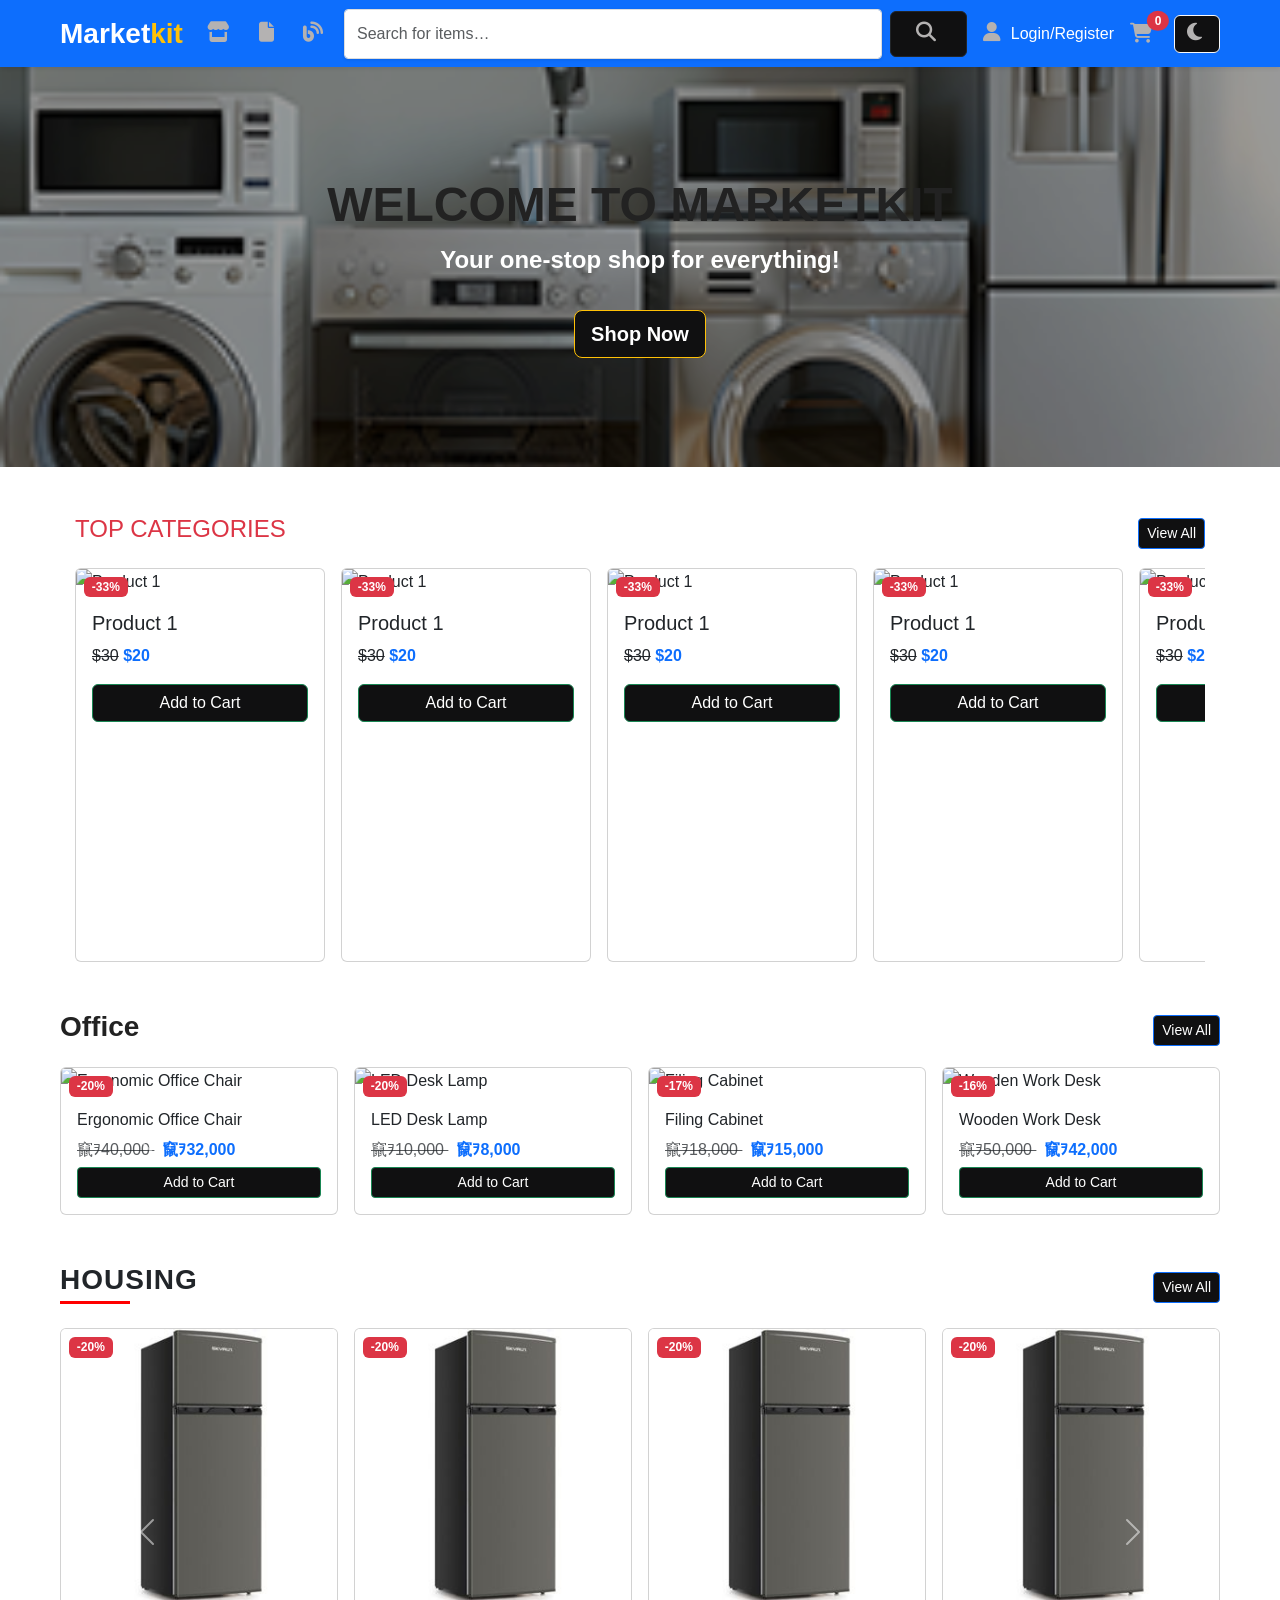
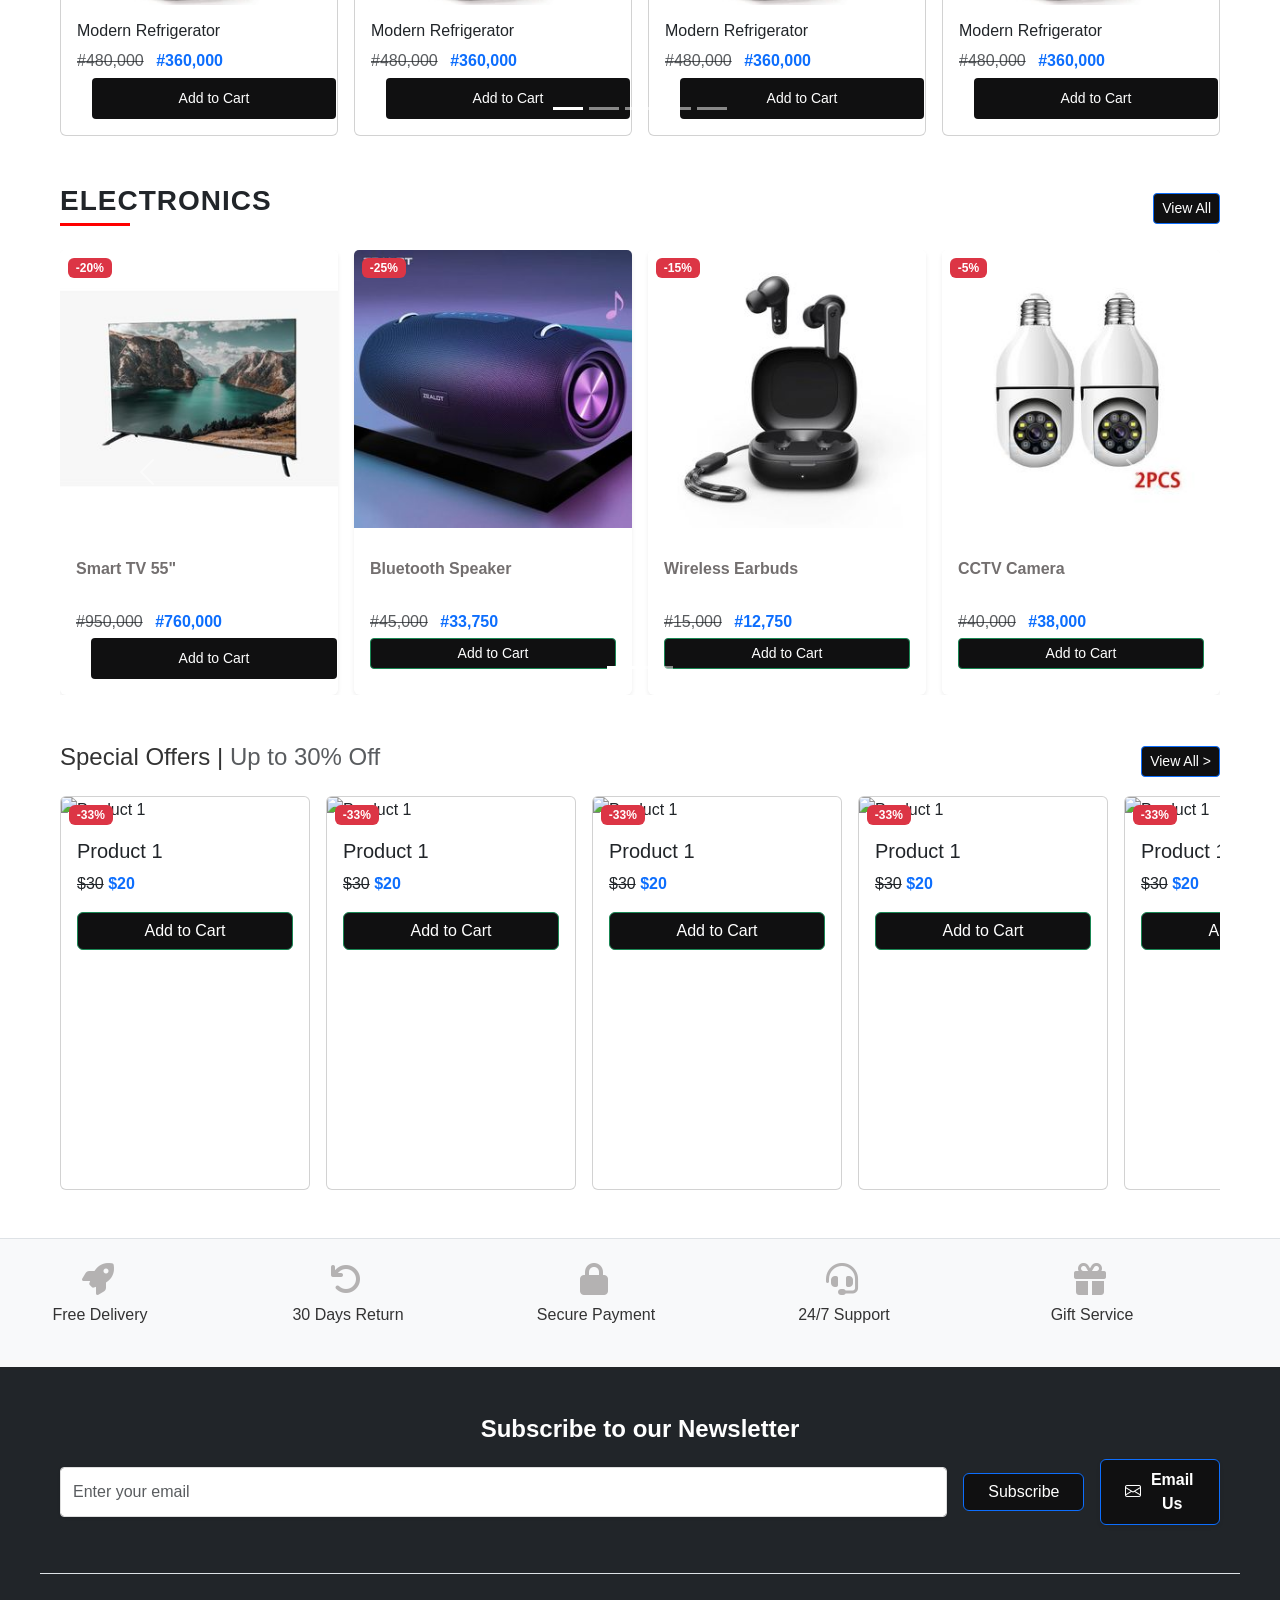
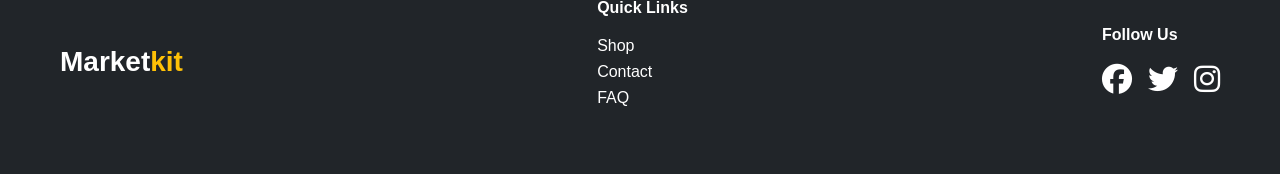
==== commit e7602660: "all css marge to one file" ====
--- a/index.html
+++ b/index.html
@@ -6,15 +6,26 @@
   <title>Marketkit - Homepage</title>
 
   <!-- Bootstrap CSS -->
-  <link href="https://cdn.jsdelivr.net/npm/bootstrap@5.3.3/dist/css/bootstrap.min.css" rel="stylesheet" />
-  <!-- Font Awesome -->
-  <link href="https://cdnjs.cloudflare.com/ajax/libs/font-awesome/6.5.0/css/all.min.css" rel="stylesheet">
-  <!-- Slick Carousel CSS -->
-  <link rel="stylesheet" href="https://cdn.jsdelivr.net/npm/slick-carousel@1.8.1/slick/slick.css" />
-  <link rel="stylesheet" href="https://cdn.jsdelivr.net/npm/slick-carousel@1.8.1/slick/slick-theme.css" />
-  <!-- Custom Styles -->
-  <link rel="stylesheet" href="style.css" />
+    <link rel="stylesheet" href="https://cdn.jsdelivr.net/npm/bootstrap-icons@1.11.3/font/bootstrap-icons.min.css">
+    <link href="https://cdn.jsdelivr.net/npm/bootstrap@5.3.3/dist/css/bootstrap.min.css" rel="stylesheet" />
+
+    <!-- Font Awesome -->
+    <link href="https://cdnjs.cloudflare.com/ajax/libs/font-awesome/6.5.0/css/all.min.css" rel="stylesheet">
+    <link rel="stylesheet" href="https://cdnjs.cloudflare.com/ajax/libs/font-awesome/6.0.0/css/all.min.css">
+
+    <!-- Slick Carousel CSS -->
+    <link rel="stylesheet" href="https://cdn.jsdelivr.net/npm/slick-carousel@1.8.1/slick/slick.css" />
+    <link rel="stylesheet" href="https://cdn.jsdelivr.net/npm/slick-carousel@1.8.1/slick/slick-theme.css" />
+    
+    <!-- Custom CSS Styles -->
+    <link rel="stylesheet" href="./assests/css/style.css" />
+
+    <!-- Google Fonts -->
+    <link href="https://fonts.googleapis.com/css2?family=Montserrat:wght@400;500;600&display=swap" rel="stylesheet">
+    <link rel="stylesheet" href="https://cdnjs.cloudflare.com/ajax/libs/font-awesome/6.4.0/css/all.min.css">
+    <link href="https://fonts.googleapis.com/css2?family=Lato:wght@400;700&display=swap" rel="stylesheet">
 </head>
+
 <body>
 
 <!-- Header -->
--- a/assests/css/style.css
+++ b/assests/css/style.css
@@ -0,0 +1,1443 @@
+
+/* home page sections style */
+  .carousel-image-container {
+  position: relative;
+  max-height: 400px;
+  overflow: hidden;
+}
+.carousel-image-container img {
+  object-fit: cover;
+  height: 100%;
+  width: 100%;
+  max-height: 400px;
+}
+
+.container .my-5{
+  max-width: 1200px;
+  margin: auto;
+  padding: 0 15px;
+  color: red;
+}
+
+.carousel-overlay {
+  position: absolute;
+  top: 0;
+  left: 0;
+  width: 100%;
+  height: 100%;
+  background: rgba(0, 0, 0, 0.4);
+  display: flex;
+  align-items: center;
+  justify-content: center;
+  padding: 20px;
+}
+
+.carousel-caption-center {
+  color: white;
+}
+
+.carousel-caption-center h1 {
+  font-size: 3rem;
+  font-weight: 800;
+  line-height: 1.2;
+}
+
+.carousel-caption-center p {
+  font-size: 1.5rem;
+  font-weight: 600;
+}
+
+@media (max-width: 768px) {
+  .carousel-caption-center h1 {
+    font-size: 1.8rem;
+  }
+
+  .carousel-caption-center p {
+    font-size: 1.1rem;
+  }
+}
+
+.marquee {
+  width: 100%;
+  overflow: hidden;
+  position: relative;
+}
+
+.marquee-content {
+  animation: scroll-left 30s linear infinite;
+}
+
+@keyframes scroll-left {
+  0% {
+    transform: translateX(0);
+  }
+  100% {
+    transform: translateX(-50%);
+  }
+}
+
+.marquee-content > div {
+  min-width: 200px;
+  text-align: center;
+}
+
+
+/* Responsive Services Layout */
+.services-row div {
+  flex: 1;
+  min-width: 120px;
+}
+
+/* Dark Mode Support */
+html[data-theme="dark"] {
+  background-color: #111;
+  color: #fff;
+}
+html[data-theme="dark"] header,
+html[data-theme="dark"] footer {
+  background-color: #222 !important;
+}
+
+/* Mobile Sidebar */
+.mobile-sidebar {
+  position: fixed;
+  left: -260px;
+  top: 0;
+  width: 260px;
+  height: 100%;
+  background: black;
+  color: white;
+  z-index: 1050;
+  transition: left 0.3s ease;
+}
+#overlay {
+  position: fixed;
+  inset: 0;
+  background-color: rgba(0, 0, 0, 0.4);
+  display: none;
+  z-index: 1049;
+}
+#mobile-menu.active {
+  left: 0;
+}
+#overlay.active {
+  display: block;
+}
+
+/* Category Section */
+.category-header {
+  flex-direction: row-reverse;
+  justify-content: space-between;
+}
+
+.footer-link {
+  color: white;
+  text-decoration: none;
+  transition: color 0.3s, transform 0.3s;
+}
+
+.footer-link:hover {
+  color: #ffc107; /* Bootstrap warning color */
+  transform: translateX(5px);
+}
+
+.social-icon {
+  color: white;
+  font-size: 1.5rem;
+  transition: color 0.3s, transform 0.3s;
+  text-decoration: none;
+}
+
+.social-icon:hover {
+  color: #ffc107;
+  transform: scale(1.2);
+}
+
+.section-heading {
+  font-family: 'Segoe UI', sans-serif;
+  font-size: 1.75rem;
+  letter-spacing: 1px;
+  position: relative;
+}
+
+.section-heading::after {
+  content: '';
+  display: block;
+  width: 70px;
+  height: 3px;
+  background-color: red;
+  margin-top: 5px;
+}
+
+.product-title {
+  transition: color 0.3s ease, transform 0.3s ease;
+  font-size: 1rem;
+  font-weight: 600;
+}
+
+.product-title:hover {
+  color: #ffc107;
+  transform: translateX(3px);
+}
+
+.card:hover {
+  transform: translateY(-3px);
+  transition: transform 0.3s ease;
+}
+
+.btn-success:hover {
+  background-color: #218838;
+  border-color: #1e7e34;
+}
+
+
+/* en ` home page section style */
+/* category section */
+:root {
+            --primary-color: #000000;
+            --fs-color-primary: #000000;
+            --fs-color-secondary: #000000;
+            --fs-color-success: #7a9c59;
+            --fs-color-alert: #b20000;
+            --primary-color: #000000;
+            --secondary-color: #000000;
+            --success-color: #7a9c59;
+            --alert-color: #b20000;
+        }
+        
+        body {
+            font-family: 'Lato', sans-serif;
+            font-weight: 400;
+            color: #333;
+        }
+        
+        .product-card {
+            margin-bottom: 30px;
+            transition: transform 0.3s ease;
+        }
+        
+        .product-card:hover {
+            transform: translateY(-5px);
+        }
+        
+        .product-image {
+            position: relative;
+            overflow: hidden;
+        }
+        
+        .product-image img {
+            width: 100%;
+            height: auto;
+            transition: opacity 0.3s ease;
+        }
+        
+        .product-image:hover img {
+            opacity: 0.8;
+        }
+        
+        .price {
+            font-weight: bold;
+        }
+        
+        .price del {
+            color: #999;
+            margin-right: 5px;
+        }
+        
+        .price ins {
+            text-decoration: none;
+            color: var(--fs-color-alert);
+        }
+        
+        .badge-sale {
+            position: absolute;
+            top: 10px;
+            left: 10px;
+            background-color: var(--fs-color-alert);
+            color: white;
+            padding: 3px 10px;
+            font-size: 12px;
+            font-weight: bold;
+            z-index: 1;
+        }
+        
+        .breadcrumb {
+            background: transparent;
+            padding: 0;
+        }
+        
+        .page-title {
+            padding: 20px 0;
+            margin-bottom: 30px;
+        }
+        
+        /* Mobile styles */
+        @media (max-width: 768px) {
+            .header-main {
+                height: 70px;
+            }
+            
+            #logo img {
+                max-height: 70px;
+            }
+            
+            .product-card {
+                margin-bottom: 20px;
+            }
+        }
+        /* end category section */
+
+        /* checkout page */
+         .checkout-container {
+            display: flex;
+            gap: 30px;
+             max-width: 1200px;
+            margin: 0 auto;
+            padding: 20px;
+            line-height: 1.6;
+            color: #333;
+        }
+        .checkout-form {
+            flex: 2;
+        }
+        .order-summary {
+            flex: 1;
+            background: #f9f9f9;
+            padding: 20px;
+            /* border-radius: 5px; */
+        }
+        .form-section {
+            margin-bottom: 30px;
+            margin-right: 20px;
+        }
+        h1, h2, h3 {
+            color: #222;
+        }
+        .form-row {
+            display: flex;
+            gap: 50px;
+            margin-bottom: 15px;
+        }
+        .form-group {
+            flex: 1;
+        }
+        #firstName, #lastName, #email, #phone, #postcode, #city, #country, #state, #Companyname{
+            margin-bottom: 15px;
+        }
+        #country{
+            margin-top: 10px;
+        }
+        #apartment{
+            margin-top: 25px;
+        }
+        #shipping-apartment {
+            margin-top: 25px;
+        }
+        label {
+            display: block;
+            margin-bottom: 5px;
+            font-weight: bold;
+        }
+        input, select {
+            width: 100%;
+            padding: 10px;
+            border: 1px solid #ddd;
+            /* border-radius: 4px; */
+        }
+        button {
+            background: #4CAF50;
+            color: white;
+            border: none;
+            padding: 12px 20px;
+            cursor: pointer;
+            font-size: 16px;
+            /* border-radius: 4px; */
+        }
+        .order-item {
+            display: flex;
+            justify-content: space-between;
+            margin-bottom: 10px;
+            padding-bottom: 10px;
+            border-bottom: 1px solid #eee;
+        }
+        .paysub {
+            display: flex;
+            justify-content: space-between;
+        }
+        .total {
+            font-weight: bold;
+            font-size: 18px;
+            margin-top: 20px;
+        }
+        .payment-methods {
+            margin-top: 20px;
+        }
+        .payment-option {
+            margin-bottom: 10px;
+        }
+        
+        /* New styles for checkbox sections */
+        .checkbox-toggle {
+            display: flex;
+            align-items: center;
+            cursor: pointer;
+            padding: 10px 0;
+        }
+        
+        .checkbox-toggle input[type="checkbox"] {
+            margin-right: 10px;
+            cursor: pointer;
+            width: auto;
+        }
+        
+        .checkbox-toggle .label-text {
+            font-weight: bold;
+        }
+        
+        .dropdown-content {
+            display: none;
+            border-radius: 4px;
+            margin-top: 10px;
+            margin-bottom: 15px;
+        }
+        
+        .dropdown-content.show {
+            display: block;
+        }
+        
+        textarea {
+            width: 100%;
+            padding: 10px;
+            border: 1px solid #ddd;
+            /* border-radius: 4px; */
+            min-height: 100px;
+            resize: vertical;
+        }
+        
+        .optional {
+            color: #999;
+            font-weight: normal;
+        }
+        
+        .shipping-address-form {
+            background-color: #f5f5f5;
+            padding: 20px;
+            /* border-radius: 4px; */
+            margin-top: 10px;
+        }
+
+    /* cart section style */
+        .cart-container {
+            max-width: 1200px;
+            margin: 0 auto;
+            display: flex;
+            flex-wrap: wrap;
+            gap: 20px;
+        }
+        .cart-header {
+            width: 100%;
+            text-align: center;
+            margin-bottom: 30px;
+        }
+        .products-section {
+            flex: 2;
+        }
+        .cart-table {
+            width: 100%;
+            border-collapse: collapse;
+            margin-bottom: 20px;
+        }
+        .cart-table th {
+            padding: 10px;
+            background-color: #f5f5f5;
+            border-bottom: 1px solid #ddd;
+            text-align: left;
+            color: #8c8989;
+            font-weight: lighter;
+        }
+        .cart-table th:nth-child(2),
+        .cart-table th:nth-child(3),
+        .cart-table th:nth-child(4) {
+            text-align: right;
+        }
+        .cart-table td {
+            padding: 15px 0;
+            border-bottom: 1px solid #ddd;
+            vertical-align: middle;
+        }
+
+        /* Product column */
+        .product-cell {
+            display: flex;
+            align-items: center;
+            gap: 15px;
+        }
+        .remove-product {
+            color: #a19f9f;
+            text-decoration: none;
+            font-size: 12px;
+            margin-right: 5px;
+            border: 2px solid #969292;
+            border-radius: 50%;
+            padding: 1px 5px;
+        }
+        .product-thumbnail {
+            width: 60px;
+        }
+        .product-thumbnail img {
+            width: 100%;
+            height: auto;
+            display: block;
+        }
+        .product-name {
+            font-weight: normal;
+        }
+        .product-name a {
+            color: #4e5572;
+            text-decoration: none;
+        }
+        .product-name a:hover {
+            color: #333;
+        }
+        /* Align price columns */
+        .product-price {
+            font-weight: 600;
+            text-align: right;
+        }
+        .product-quantity {
+            text-align: right;
+        }
+        .quantity-control {
+            display: inline-flex;
+            align-items: center;
+            border: 1px solid #ddd;
+            padding: 3px;
+            justify-content: center;
+            margin-left: auto;
+        }
+        .quantity-btn {
+            background-color: #f5f5f5;
+            border: none;
+            font-size: 12px;
+            padding: 8px 10px;
+            cursor: pointer;
+        }
+        .quantity-input {
+            width: 30px;
+            text-align: center;
+            border: none;
+            font-size: 16px;
+        }
+        .product-subtotal {
+            font-weight: bold;
+            text-align: right;
+        }
+
+        /* Cart totals section */
+        .cart-totals {
+            flex: 1;
+            background-color: #f9f9f9;
+            
+            border: 1px solid #f3efef;
+            height: fit-content;
+            overflow: hidden;
+        }
+        .cart-totals h3 {
+            margin-top: 0;
+            padding: 2px 20px;
+            color: #666;
+            font-size: 1.2em;
+            font-weight: 540;
+        }
+
+        .totals-table {
+            width: 100%;
+            margin-bottom: 0;
+            border-collapse: collapse;
+            border-top: 1px solid #eeeaea;
+        }
+
+        .totals-table tr {
+            display: flex;
+            justify-content: space-between;
+            padding: 10px 20px;
+            position: relative; 
+        }
+
+        
+        .totals-table tr:not(:last-child)::after {
+            content: "";
+            position: absolute;
+            bottom: 0;
+            left: 20px;
+            right: 20px;
+            height: 1px;
+            box-shadow: 0 1px 3px rgba(107, 12, 12, 0.1);
+        }
+
+        .totals-table tr td:first-child {
+            text-align: left;
+            font-weight: normal;
+            color: #555;
+        }
+
+        .totals-table tr td:last-child {
+            text-align: right;
+            font-weight: lighter;
+            font-size: 1.1em;
+        }
+
+        /* Shipping details styling */
+        .shipping-details {
+            display: flex;
+            flex-direction: column;
+            align-items: flex-end;
+            gap: 10px;
+        }
+
+        .shipping-method {
+            font-weight: lighter;
+            color: #666;
+        }
+
+        .shipping-address {
+            font-size: 0.85em;
+            color: #666;
+        }
+
+        .change-address {
+            font-size: 0.85em;
+            color: #798ea4;
+            text-decoration: none;
+        }
+        .change-address:hover {
+            color: #4e5572;
+        }
+
+        /* Total row styling */
+        .totals-table tr:last-child {
+            background-color: #f0f0f0;
+            border-top: 1px solid #c9c6c6;
+        }
+
+        .totals-table tr:last-child td {
+            font-size: 1.1em;
+            color: #666;
+        }
+
+        /* Price values styling */
+        .price-value {
+            font-weight: bold;
+            color: #222;
+        }
+        .checkout-button {
+            background-color: black;
+            color: white;
+            padding: 12px 20px;
+            border: none;
+            width: 95%;
+            margin-left: 20px;
+            font-size: 16px;
+            cursor: pointer;
+            margin-top: 20px;
+            font-weight: bold;
+        }
+        .cart-actions {
+            margin-top: 10px;
+            width: 100%;
+        }
+        .continue-shopping {
+            display: inline-block;
+            padding: 8px 20px;
+            background-color: #f5f5f5;
+            color: #333;
+            text-decoration: none;
+            border: 2px solid black;
+            font-weight: 600;
+        }
+        .continue-shopping:hover {
+            background-color: black;
+            color: white;
+            transition: background-color 0.3s ease, color 0.3s ease;
+        }
+        .update-cart {
+            display: inline-block;
+            padding: 8px 20px;
+            background-color: #5d5f60;
+            color: white;
+            text-decoration: none;
+            border: none;
+            margin-left: 10px;
+        }
+        .payment-options {
+            text-align: center;
+            margin-top: 20px;
+        }
+        .payment-btn {
+            display: flex;
+            align-items: center;
+            justify-content: center;
+            gap: 8px;
+            padding: 12px;
+            background: black;
+            border: 1px solid #ddd;
+            border-radius: 4px;
+            font-weight: bold;
+            cursor: pointer;
+            width: 98%;
+            margin-left: 20px;
+            transition: all 0.2s ease;
+        }
+        .buy {
+            gap: 5px;
+            font-size: 14px;
+            font-weight: normal;
+            color: white;
+        }
+        .payment-btn:hover {
+            background: #5c5b5b;
+        }
+        .coupon-section {
+            margin-top: 20px;
+            padding: 2px 20px;
+        }
+        .coupon-input {
+            width: 99%;
+            /* margin-left: 20px; */
+            padding: 12px;
+            border: 1px solid #ddd;
+            border-radius: 1px;
+            margin-top: 10px;
+        }
+        .Apply {
+            text-align: center;
+            margin-top: 20px;
+        }
+        .Apply-btn {
+            display: block;
+            width: 95%;
+            margin-left: 20px;
+            padding: 12px;
+            margin-bottom: 10px;
+            background: white;
+            border: 1px solid #ddd;
+            border-radius: 1px;
+            font-weight: lighter;
+            font-size: 14px;
+            color: #8e8b8b;
+            cursor: pointer;
+            
+        }
+        .Apply-btn:hover {
+            background-color: #f0f0f0;
+            transition: background-color 0.3s ease;
+        }
+        .fas{
+            color: #b4b2b2;
+            font-size: 20px;
+            margin-right: 5px;
+        }
+    
+        /* end cart sections style */
+
+        /* faq  page */
+        /* Container */
+        .container {
+            max-width: 1200px;
+            margin: 0 auto;
+            padding: 0 20px;
+            line-height: 1.6;
+        }
+        
+        /* FAQ Content */
+        .faq-content {
+            padding: 40px 0;
+        }
+
+        .faq-container {
+            background-color: lightgray;
+            border-radius: 0.5rem;
+            color: black;
+            padding: 20px;
+            box-shadow: 0 0.5rem 1rem rgba(0, 0, 0, 0.1);
+        }
+
+        .faq-title h1 {
+            text-align: center;
+            margin-bottom: 10px;
+            font-size: 28px;
+            font-weight: 700;
+        }
+        
+        .faq-subtitle {
+            text-align: center;
+            margin-bottom: 40px;
+            color: black;
+            font-size: 18px;
+            font-weight: 400;
+        }
+        
+        .faq-section {
+            margin-bottom: 40px;
+        }
+        
+        .faq-section h2 {
+            font-size: 22px;
+            margin-bottom: 15px;
+            color: #000;
+            font-weight: 700;
+        }
+        
+        .faq-section p, .faq-section ol {
+            margin-bottom: 15px;
+        }
+        
+        .faq-section ol {
+            padding-left: 20px;
+        }
+        
+        .faq-section li {
+            margin-bottom: 10px;
+        }
+
+         .faq-item {
+            border: 1px solid black;
+            border-radius: 0.5rem;
+            padding: 1rem;
+            background-color: lightgray;
+            color: black;
+            transition: box-shadow 0.3s ease;
+            margin-bottom: 1rem;
+        }
+
+        .faq-item:hover {
+            box-shadow: 0 0.5rem 1rem rgba(0, 0, 0, 0.1);
+        }
+
+        .faq-header {
+            padding: 1rem;
+            cursor: pointer;
+            background-color: lightgray;
+        }
+
+        .faq-title1 {
+            font-size: 1.5rem;
+            color: #fff;
+            font-weight: 600;
+        }
+
+        .faq-toggle {
+            font-size: 1.25rem;
+            color: #fd7e14;
+        }
+        
+        .link a{
+            color: #333;
+            text-decoration: none;
+        }
+        /* Responsive */
+        @media (max-width: 768px) {
+            .faq-title h1 {
+                font-size: 24px;
+            }
+            
+            .faq-subtitle {
+                font-size: 16px;
+            }
+            
+            .faq-section h2 {
+                font-size: 20px;
+            }
+            
+            .faq-item {
+                margin-bottom: 0.5rem;
+            }
+            .faq-container {
+                padding: 15px;
+            }
+            .faq-header {
+                padding: 0.5rem;
+            }
+            .faq-title1 {
+                font-size: 1.25rem;
+            }
+            .faq-toggle {
+                font-size: 1rem;
+            }
+            
+        }
+
+        /* contact page */
+    .top-bar {
+        background-color: #000;
+        color: white;
+        padding: 8px 0;
+        font-size: 14px;
+    }
+
+    .nav-link {
+        font-weight: 700;
+        text-transform: uppercase;
+    }
+
+    .contact-form {
+        max-width: 1000px;
+        border-radius: 8px;
+    }
+
+    .form-label {
+        display: block;
+        margin-bottom: 8px;
+        font-weight: bold;
+        color: #333;
+    }
+
+    .form-control {
+        width: 100%;
+        padding: 12px;
+        border: 1px solid #ddd;
+        border-radius: 4px;
+        font-size: 16px;
+        transition: all 0.3s ease;
+        background-color: #fff;
+    }
+
+    .form-control {
+        box-shadow: 0 1px 3px rgba(0, 0, 0, 0.1);
+    }
+
+    .form-control:focus {
+        outline: none;
+        border-color: rgba(0, 0, 0, 0.2);
+        box-shadow: 0 4px 1px rgba(0, 0, 0, 0.01);
+    }
+
+    textarea.form-control {
+        min-height: 150px;
+    }
+
+    .btn-dark {
+        background-color: #000;
+        padding: 10px 25px;
+        font-weight: 600;
+        transition: all 0.3s ease;
+    }
+
+    .btn-dark:hover {
+        background-color: #333;
+        transform: translateY(-2px);
+    }
+
+    .facebook-link {
+        color: #1877f2;
+        font-weight: bold;
+        text-decoration: none;
+    }
+
+    .facebook-link:hover {
+        text-decoration: underline;
+    }
+
+    .required {
+        color: var(--alert-color);
+    }
+
+    /* details page */
+    .breadcrumb {
+    padding: 0;
+    font-size: 0.9rem;
+}
+.breadcrumb a {
+    color: #333;
+    text-decoration: none;
+}
+.breadcrumb-item+.breadcrumb-item::before {
+    content: ">";
+}
+.product-image-container {
+    position: relative;
+    width: 100%;
+}
+.product-image {
+    width: 100%;
+    height: auto;
+    border-radius: 8px;
+    margin-bottom: 20px;
+    cursor: pointer;
+}
+.zoom-icon {
+    position: absolute;
+    bottom: 30px;
+    left: 20px;
+    background: rgba(255, 255, 255, 0.8);
+    padding: 8px 10px;
+    border-radius: 50%;
+    font-size: 20px;
+    cursor: pointer;
+    box-shadow: 0 2px 5px rgba(0,0,0,0.2);
+    transition: all 0.2s ease;
+}
+.zoom-icon:hover {
+    background: rgba(255, 255, 255, 0.9);
+    transform: scale(1.1);
+}
+.product-title {
+    font-weight: 600;
+    font-size: 2rem;
+    margin: 15px 0;
+    color: #6d6b6b;
+}
+.sup2 {
+    font-weight: 500;
+    color: #999;
+    font-size: 20px;
+}
+.sup1 {
+    font-weight: 500;
+    font-size: 20px;
+}
+.price {
+    margin: 20px 0;
+}
+.original-price {
+    text-decoration: line-through;
+    color: #999;
+    margin-right: 10px;
+    font-size: 1.5rem;
+}
+.current-price {
+    font-weight: 600;
+    color: #000;
+    font-size: 1.5rem;
+}
+.product-description {
+    margin-bottom: 25px;
+    line-height: 1.6;
+    color: #6b6868;
+}
+.product-details {
+    margin: 25px 0;
+    color: #6b6868;
+}
+.detail-item {
+    margin-bottom: 8px;
+}
+.quantity-selector {
+    display: flex;
+    align-items: center;
+    margin: 25px 0;
+}
+.quantity-btn {
+    width: 40px;
+    height: 40px;
+    border: 1px solid #ddd;
+    background-color: #f8f9fa;
+    font-size: 1.2rem;
+    display: flex;
+    align-items: center;
+    justify-content: center;
+    cursor: pointer;
+}
+.quantity-input {
+    width: 60px;
+    height: 40px;
+    text-align: center;
+    border: 1px solid #ddd;
+    border-left: none;
+    border-right: none;
+}
+.add-to-cart-btn {
+    background-color: #000;
+    color: white;
+    border: none;
+    padding: 10px 30px;
+    font-weight: 500;
+    margin-left: 15px;
+}
+.gpay-btn {
+    background-color: black;
+    color: white;
+    border: none;
+    width: 100%;
+    padding: 10px 20px;
+    border-radius: 4px;
+    font-weight: 500;
+    display: inline-flex;
+    align-items: center;
+    justify-content: center;
+    gap: 8px;
+    cursor: pointer;
+    transition: all 0.2s ease;
+    font-family: 'Roboto', sans-serif;
+    font-size: 15px;
+}
+.gpay-btn:hover {
+    background-color: #1f2023;
+    box-shadow: 0 2px 5px rgba(0,0,0,0.2);
+    transform: translateY(-1px);
+}
+.gpay-btn .bi-google-play {
+    color: white;
+    font-size: 18px;
+}
+.gpay-btn .bi-google {
+    color: #34A853; 
+    font-size: 18px;
+    margin-left: -4px; 
+}
+.gpay-btn .bi-google::before {
+    font-weight: bold;
+    background: linear-gradient(to bottom, #4285F4, #34A853, #FBBC05, #EA4335);
+    -webkit-background-clip: text;
+    background-clip: text;
+    color: transparent;
+}
+.gpay-btn2 {
+    background-color: #635bff;
+    color: white;
+    border: none;
+    margin-top: 10px;
+    padding: 12px 24px;
+    width: 100%;
+    border-radius: 6px;
+    font-weight: 500;
+    display: inline-flex;
+    align-items: center;
+    justify-content: center;
+    gap: 10px;
+    cursor: pointer;
+    transition: all 0.2s ease;
+    font-family: -apple-system, BlinkMacSystemFont, 'Segoe UI', Roboto, sans-serif;
+    font-size: 16px;
+    box-shadow: 0 1px 3px rgba(0,0,0,0.1);
+}
+.gpay-btn2:hover {
+    background-color: #4f47cc; 
+    box-shadow: 0 2px 6px rgba(0,0,0,0.15);
+    transform: translateY(-1px);
+}
+.gpay-btn2:active {
+    transform: translateY(0);
+}
+.gpay-btn2 .bi-google-play {
+    color: white;
+    font-size: 18px;
+}
+.gpay-btn2 .bi-stripe {
+    color: white;
+    font-size: 20px;
+    margin-left: -2px;
+    margin-right: 2px;
+}
+.gpay-btn2 span {
+    font-weight: 600;
+    letter-spacing: 0.25px;
+}
+
+.thumbnail-images {
+    display: flex;
+    gap: 10px;
+    margin-top: 10px;
+}
+.thumbnail-images img {
+    width: 120px;
+    height: 120px;
+    object-fit: cover;
+    border-radius: 4px;
+    cursor: pointer;
+    border: 2px solid transparent;
+    transition: all 0.3s ease;
+}
+.thumbnail-images img:hover {
+    border-color: #ddd;
+}
+.thumbnail-images img.active {
+    border-color: #0d6efd;
+    transform: scale(1.05);
+}
+
+.lightbox {
+    display: none;
+    position: fixed;
+    top: 0;
+    left: 0;
+    width: 100%;
+    height: 100%;
+    background: rgba(0,0,0,0.9);
+    z-index: 1000;
+    text-align: center;
+}
+.lightbox-content {
+    max-width: 90%;
+    max-height: 90%;
+    margin: auto;
+    position: absolute;
+    top: 50%;
+    left: 50%;
+    transform: translate(-50%, -50%);
+}
+.lightbox img {
+    max-height: 80vh;
+    max-width: 80vw;
+    border-radius: 4px;
+}
+.close-lightbox {
+    position: absolute;
+    top: 20px;
+    right: 30px;
+    color: white;
+    font-size: 40px;
+    font-weight: bold;
+    cursor: pointer;
+}
+.brand-name {
+    color: white;
+    font-size: 24px;
+    margin-top: 20px;
+    font-family: 'Montserrat', sans-serif;
+    font-weight: 500;
+}
+
+.product-card {
+    border: none;
+    border-radius: 10px;
+    overflow: hidden;
+    transition: transform 0.3s;
+    background-color: white;
+    box-shadow: 0 4px 6px rgba(0, 0, 0, 0.1);
+    margin-bottom: 20px;
+    position: relative;
+}
+.product-card:hover {
+    transform: translateY(-2px);
+    box-shadow: 0 10px 20px rgba(0, 0, 0, 0.1);
+}
+.discount-badge {
+    position: absolute;
+    top: 10px;
+    left: 10px;
+    background-color: #ff4444;
+    color: white;
+    padding: 3px 8px;
+    border-radius: 4px;
+    font-size: 12px;
+    font-weight: bold;
+    z-index: 2;
+}
+.wishlist-btn {
+    position: absolute;
+    top: 10px;
+    right: 10px;
+    background-color: white;
+    border: none;
+    width: 30px;
+    height: 30px;
+    border-radius: 50%;
+    display: flex;
+    align-items: center;
+    justify-content: center;
+    z-index: 2;
+    color: #6c757d;
+    transition: all 0.3s;
+}
+.wishlist-btn:hover, .wishlist-btn.active {
+    color: #dc3545;
+}
+.product-image1 {
+    object-fit: contain;
+    padding: 20px;
+    background-color: white;
+}
+.original-price {
+    text-decoration: line-through;
+    color: #6c757d;
+    font-size: 14px;
+}
+.current-price {
+    font-weight: bold;
+    color: #212529;
+    font-size: 18px;
+}
+.product-title {
+    font-size: 16px;
+    margin-bottom: 10px;
+    height: 40px;
+    overflow: hidden;
+    display: -webkit-box;
+    color: #736f6f;
+}
+.brand-name {
+    font-weight: bold;
+    margin-bottom: 5px;
+}
+.add-to-cart {
+    width: 100%;
+    border-radius: 5px;
+    font-weight: 500;
+}
+.section-title {
+    font-weight: 600;
+    margin-bottom: 20px;
+    position: relative;
+    padding-bottom: 10px;
+}
+.section-title:after {
+    content: '';
+    position: absolute;
+    left: 0;
+    bottom: 0;
+    width: 50px;
+    height: 3px;
+    background-color: #24272d;
+}
+.btn {
+    background-color: #101011;
+    color: white;
+}
+.btn:hover {
+    background-color: #24272d;
+    color: white;
+}
+.quantity-selector {
+    display: flex;
+    align-items: center;
+    margin-bottom: 10px;
+}
+.quantity-btn {
+    width: 30px;
+    height: 30px;
+    border: 1px solid #dee2e6;
+    background-color: #f8f9fa;
+    display: flex;
+    align-items: center;
+    justify-content: center;
+    cursor: pointer;
+}
+.quantity-input {
+    width: 40px;
+    height: 30px;
+    text-align: center;
+    border: 1px solid #dee2e6;
+    border-left: none;
+    border-right: none;
+}
+.filter-section {
+    background-color: white;
+    padding: 15px;
+    border-radius: 8px;
+    margin-bottom: 20px;
+    box-shadow: 0 2px 4px rgba(0,0,0,0.05);
+}
+.filter-title {
+    font-weight: 600;
+    margin-bottom: 10px;
+}
+.filter-group {
+    margin-bottom: 15px;
+}
+.cart-summary {
+    position: fixed;
+    bottom: 20px;
+    right: 20px;
+    background-color: #101011;
+    color: white;
+    padding: 10px 20px;
+    border-radius: 50px;
+    box-shadow: 0 4px 8px rgba(0,0,0,0.2);
+    display: flex;
+    align-items: center;
+    z-index: 1000;
+    cursor: pointer;
+    transition: all 0.3s;
+}
+.cart-summary:hover {
+    background-color: #24272d;
+}
+.cart-count {
+    background-color: #ff4444;
+    color: white;
+    border-radius: 50%;
+    width: 24px;
+    height: 24px;
+    display: flex;
+    align-items: center;
+    justify-content: center;
+    font-size: 12px;
+    margin-left: 8px;
+}
+
+/* cartegory page */
+ .product-card {
+            margin-bottom: 30px;
+            transition: transform 0.3s ease;
+        }
+        
+        .product-card:hover {
+            transform: translateY(-5px);
+        }
+        
+        .product-image {
+            position: relative;
+            overflow: hidden;
+        }
+        
+        .product-image img {
+            width: 100%;
+            height: auto;
+            transition: opacity 0.3s ease;
+        }
+        
+        .product-image:hover img {
+            opacity: 0.8;
+        }
+        
+        .price {
+            font-weight: bold;
+        }
+        
+        .price del {
+            color: #999;
+            margin-right: 5px;
+        }
+        
+        .price ins {
+            text-decoration: none;
+            color: var(--fs-color-alert);
+        }
+        
+        .badge-sale {
+            position: absolute;
+            top: 10px;
+            left: 10px;
+            background-color: var(--fs-color-alert);
+            color: white;
+            padding: 3px 10px;
+            font-size: 12px;
+            font-weight: bold;
+            z-index: 1;
+        }
+        
+        .breadcrumb {
+            background: transparent;
+            padding: 0;
+        }
+        
+        .page-title {
+            padding: 20px 0;
+            margin-bottom: 30px;
+        }
+        
+        /* Mobile styles */
+        @media (max-width: 768px) {
+            .header-main {
+                height: 70px;
+            }
+            
+            #logo img {
+                max-height: 70px;
+            }
+            
+            .product-card {
+                margin-bottom: 20px;
+            }
+        }
